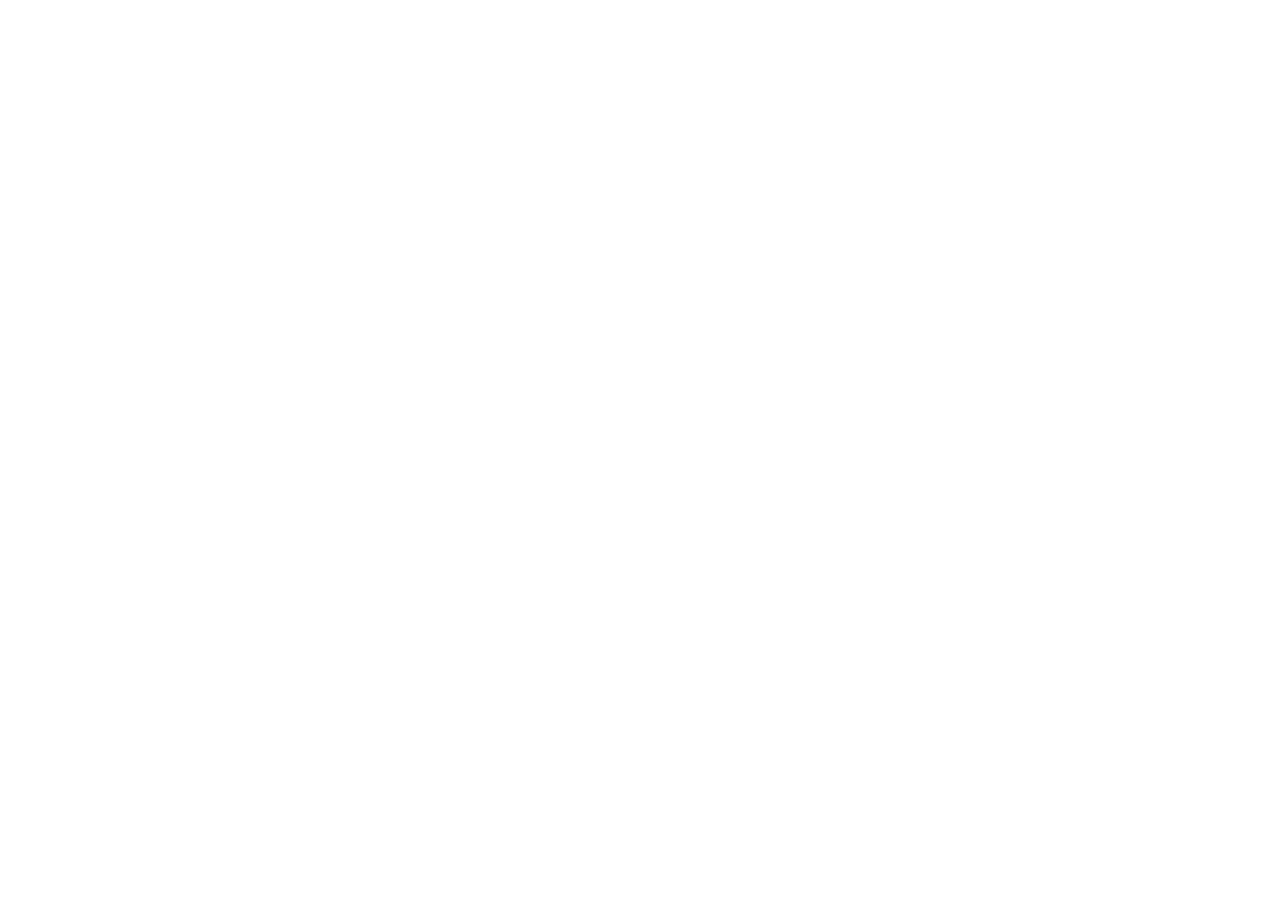
==== index.html @ 5d44f1d1 "Initial commit" ====
<!DOCTYPE html>
<html lang="en">

<head>
  <meta charset="UTF-8">
  <meta http-equiv="X-UA-Compatible" content="IE=edge">
  <meta name="viewport" content="width=device-width, initial-scale=1.0">
  <title>Document</title>
  <link rel="stylesheet" href="https://necolas.github.io/normalize.css/8.0.1/normalize.css">
  <link rel="stylesheet" href="css/col.css">
  <link rel="stylesheet" href="css/style.css">
</head>

<body>

  <script src="js/main.js"></script>
</body>

</html>
---- css/col.css ----
* {
  margin: 0;
  padding: 0;
  box-sizing: border-box;
}

.container {
  margin: 0 auto;
}

.row {
  display: flex;
  flex-flow: row wrap;
}

.between {
  justify-content: space-between;
}
.around {
  justify-content: space-around;
}
.evenly {
  justify-content: space-evenly;
}
.middle {
  align-items: center;
}
.center {
  text-align: center;
  justify-content: center;
}

.col-1 {
  max-width: 8.33333%;
  flex-basis: 8.33333%;
}
.col-2 {
  max-width: 16.66666%;
  flex-basis: 16.66666%;
}
.col-3 {
  max-width: 25%;
  flex-basis: 25%;
}
.col-4 {
  max-width: 33.33333%;
  flex-basis: 33.33333%;
}
.col-5 {
  max-width: 41.66666%;
  flex-basis: 41.66666%;
}
.col-6 {
  max-width: 50%;
  flex-basis: 50%;
}
.col-7 {
  max-width: 58.33333%;
  flex-basis: 58.33333%;
}
.col-8 {
  max-width: 66.66666%;
  flex-basis: 66.66666%;
}
.col-9 {
  max-width: 75%;
  flex-basis: 75%;
}
.col-10 {
  max-width: 83.33333%;
  flex-basis: 83.33333%;
}
.col-11 {
  max-width: 91.66666%;
  flex-basis: 91.66666%;
}
.col-12 {
  max-width: 100%;
  flex-basis: 100%;
}
---- css/style.css ----
*,
*::after,
*::before {
  margin: 0;
  padding: 0;
  box-sizing: border-box;
}

body {
  background-color: #fff;
  min-height: 100vh;
  display: flex;
  flex-direction: column;
}
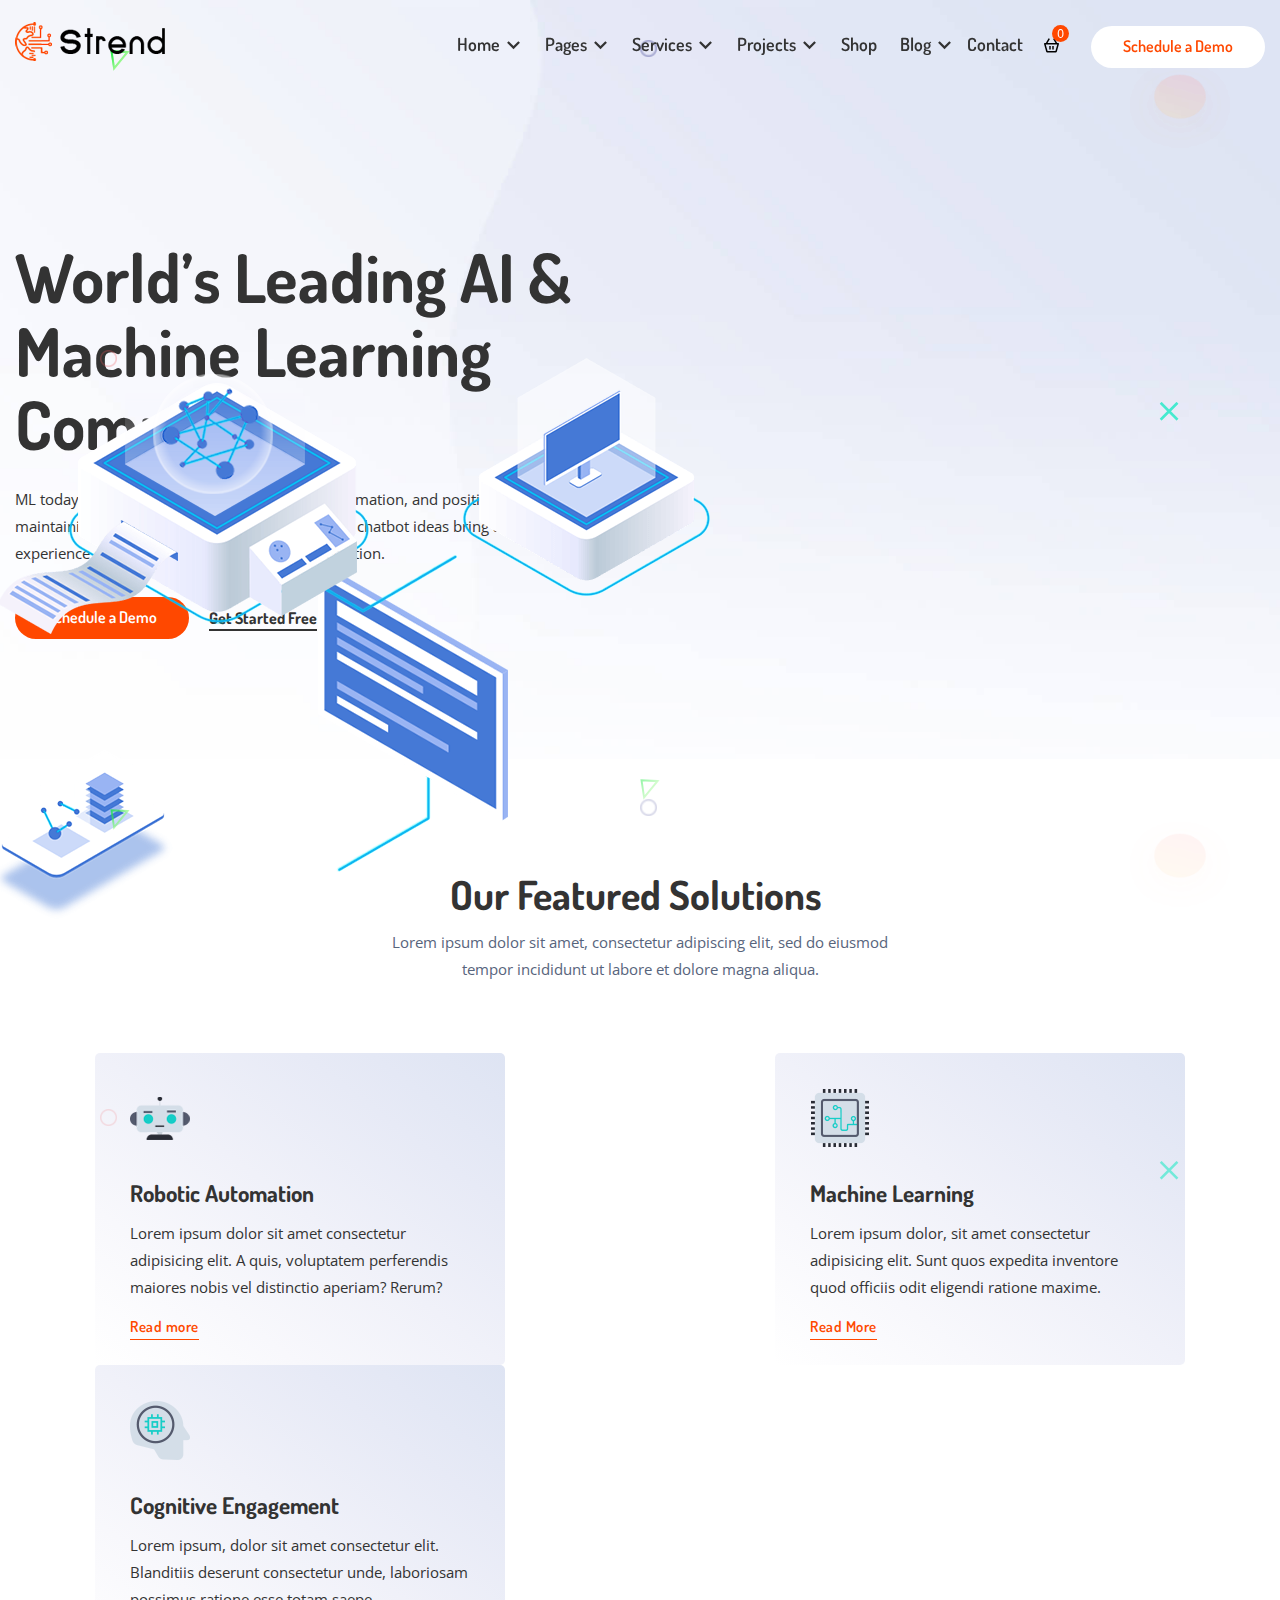
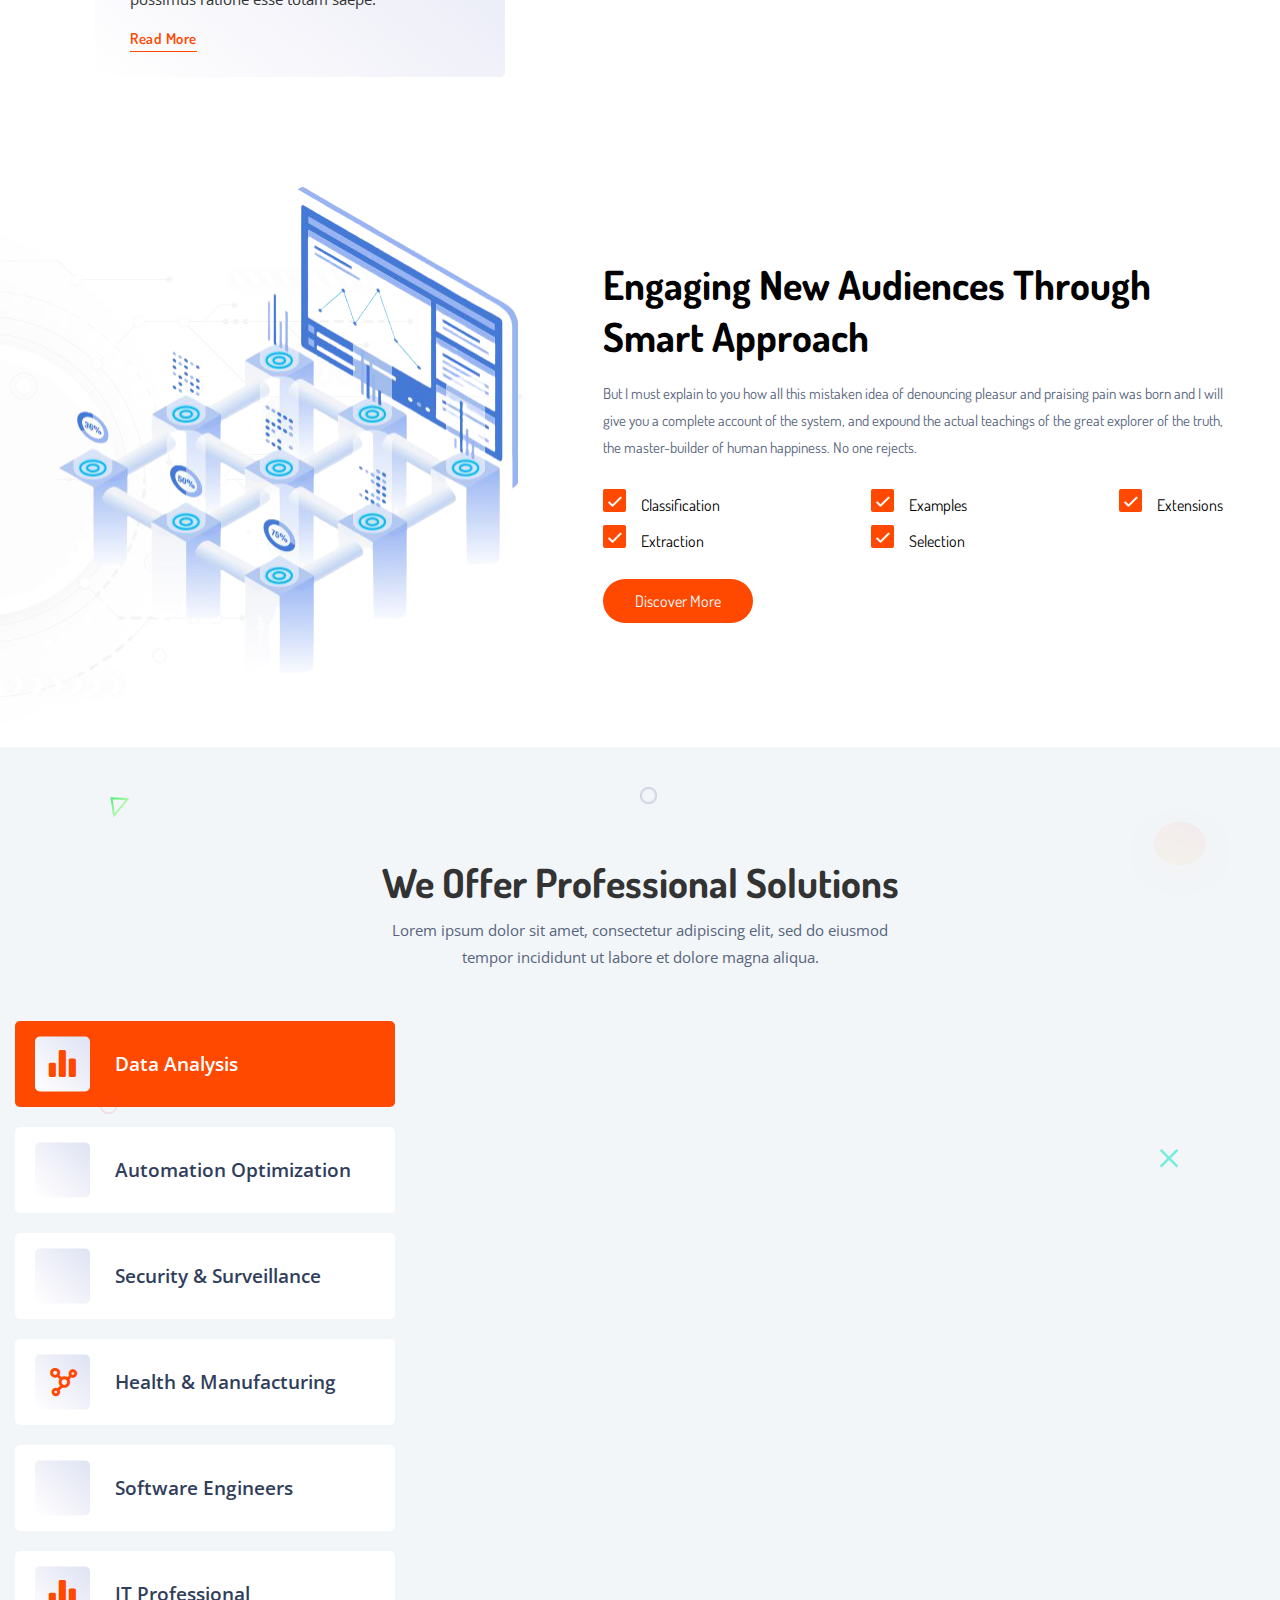
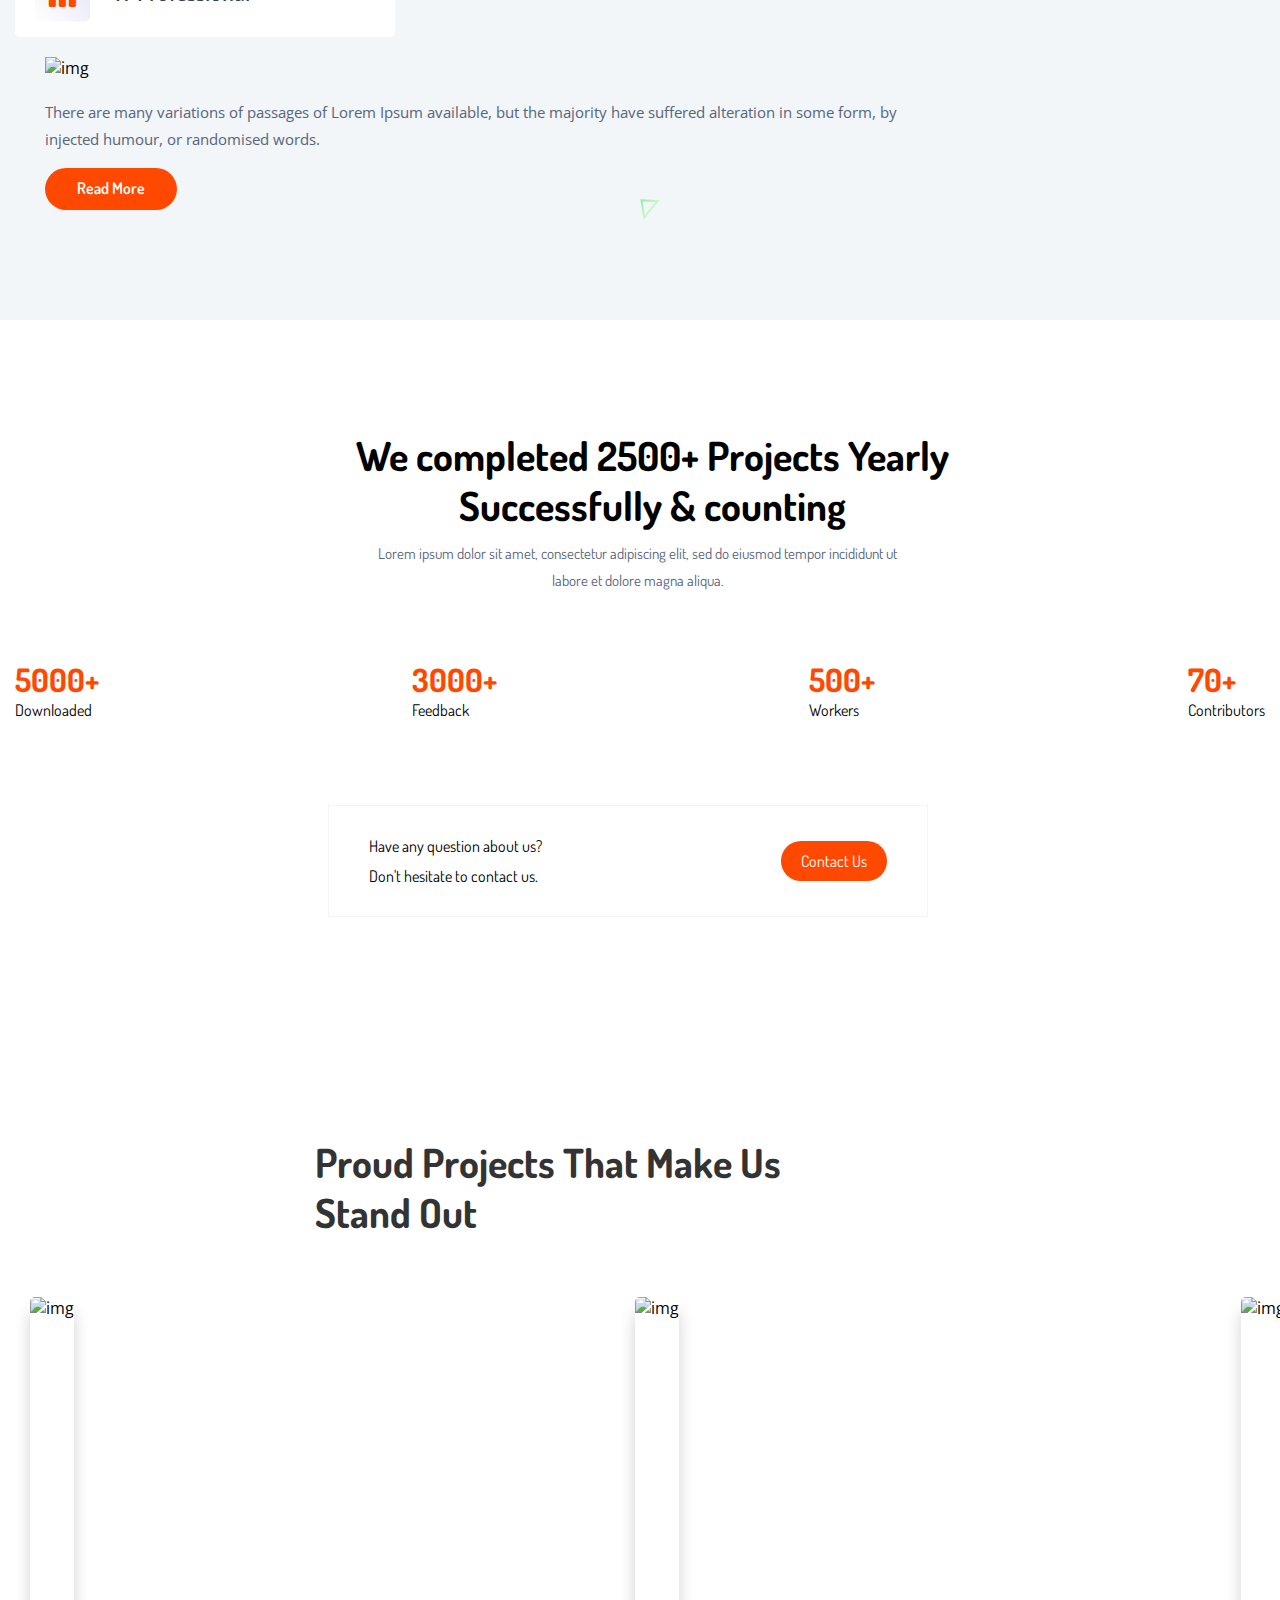
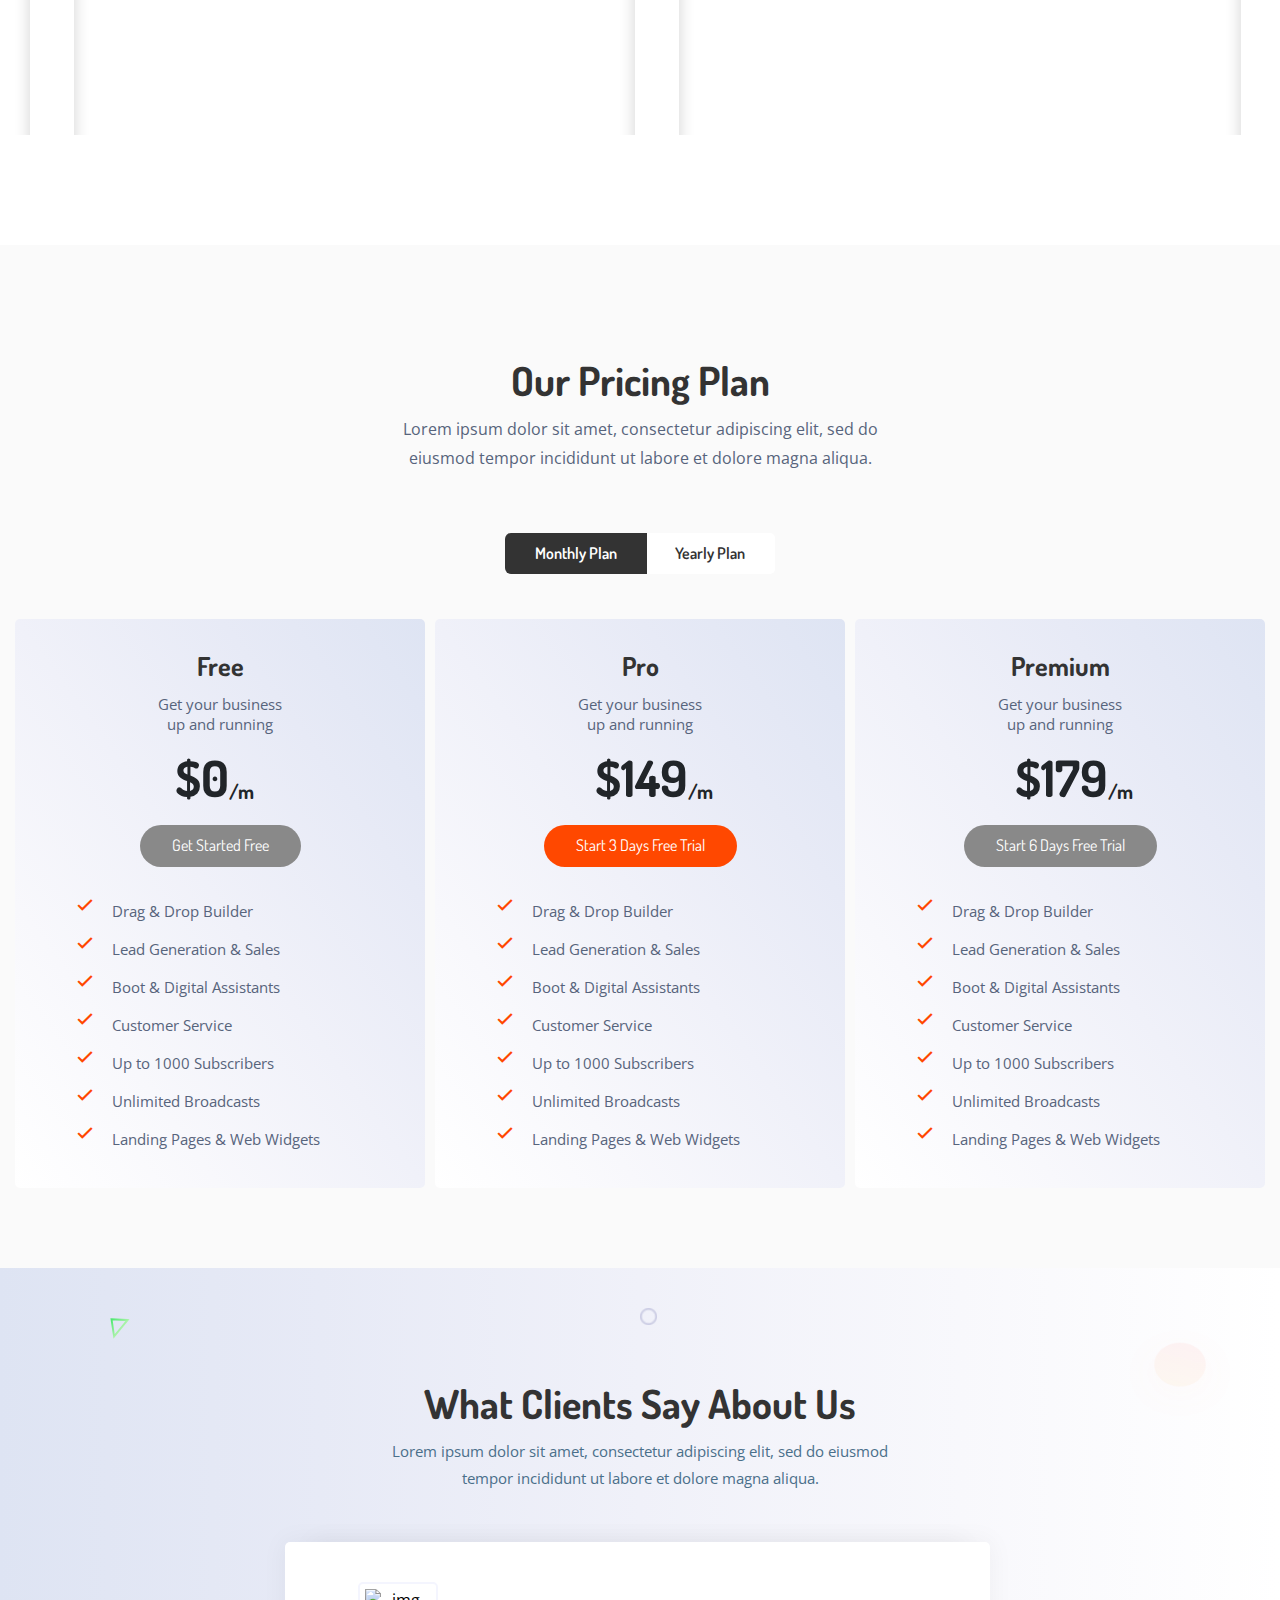
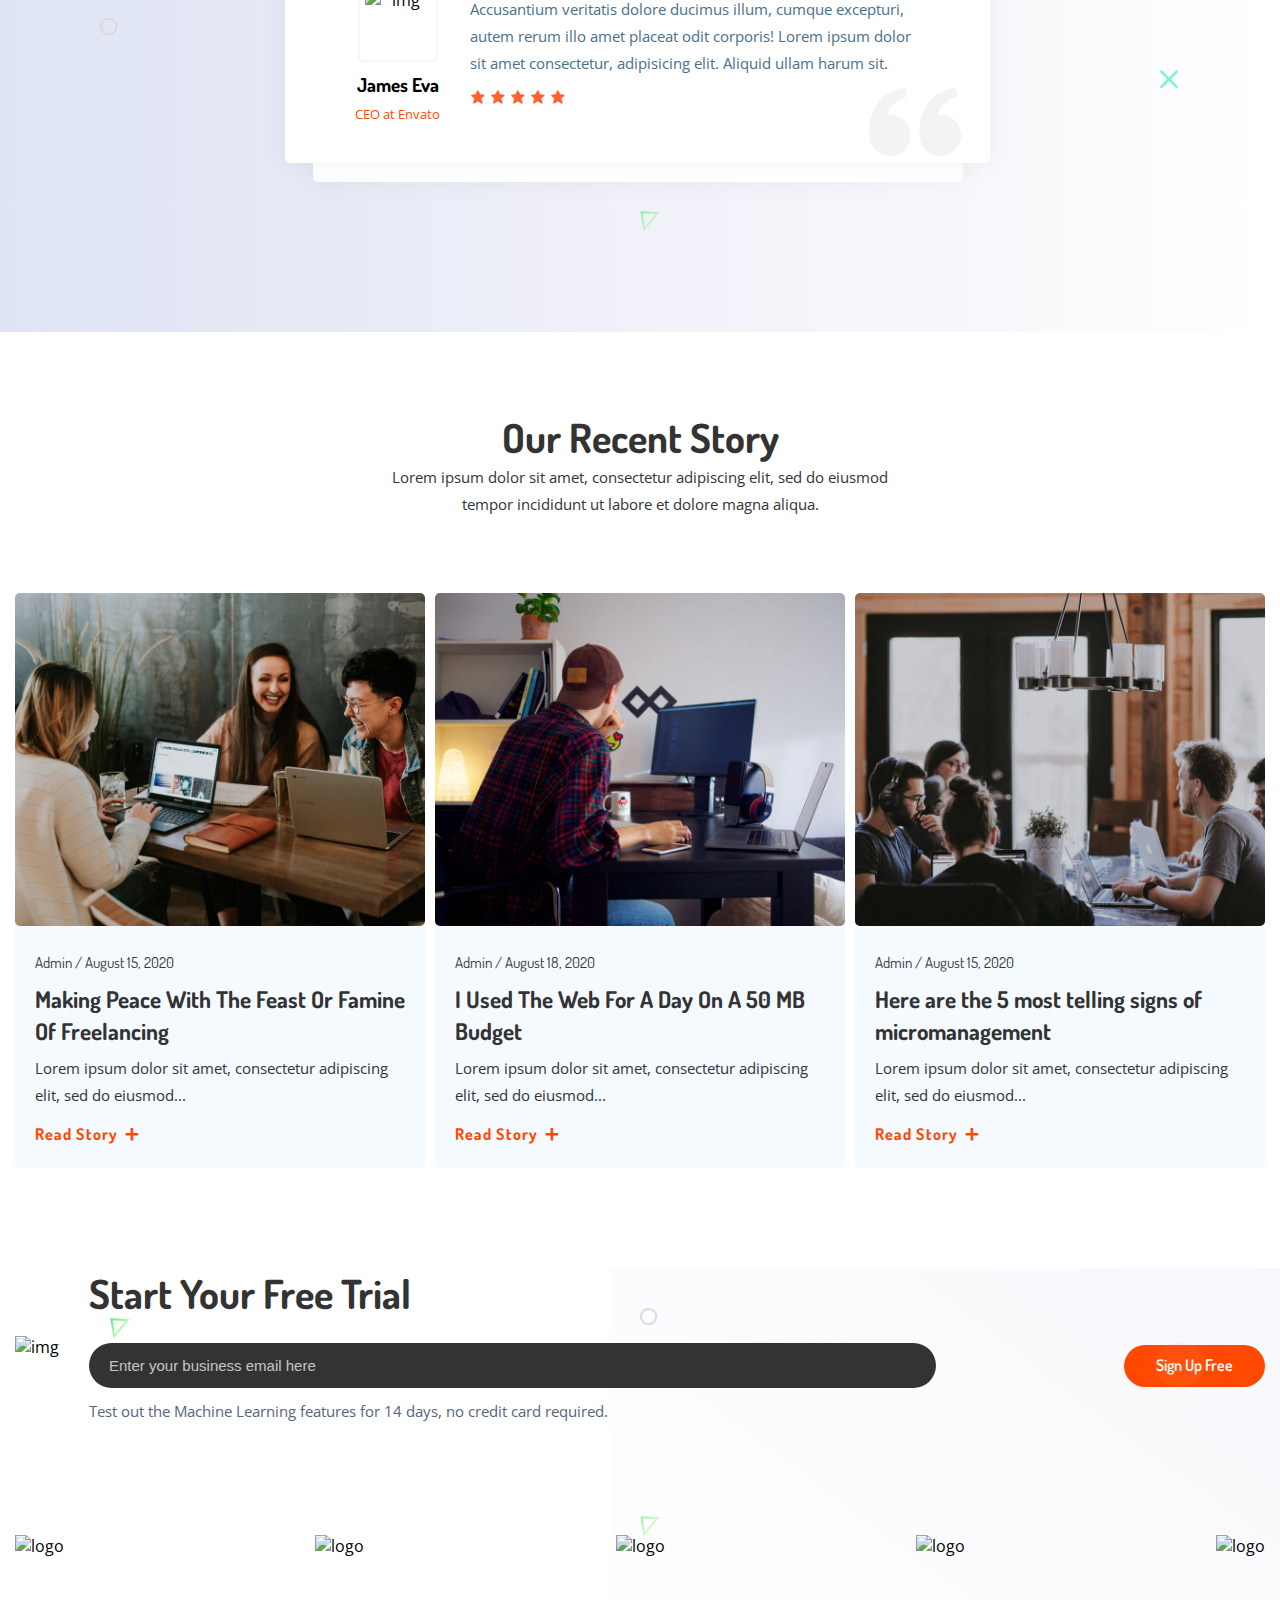
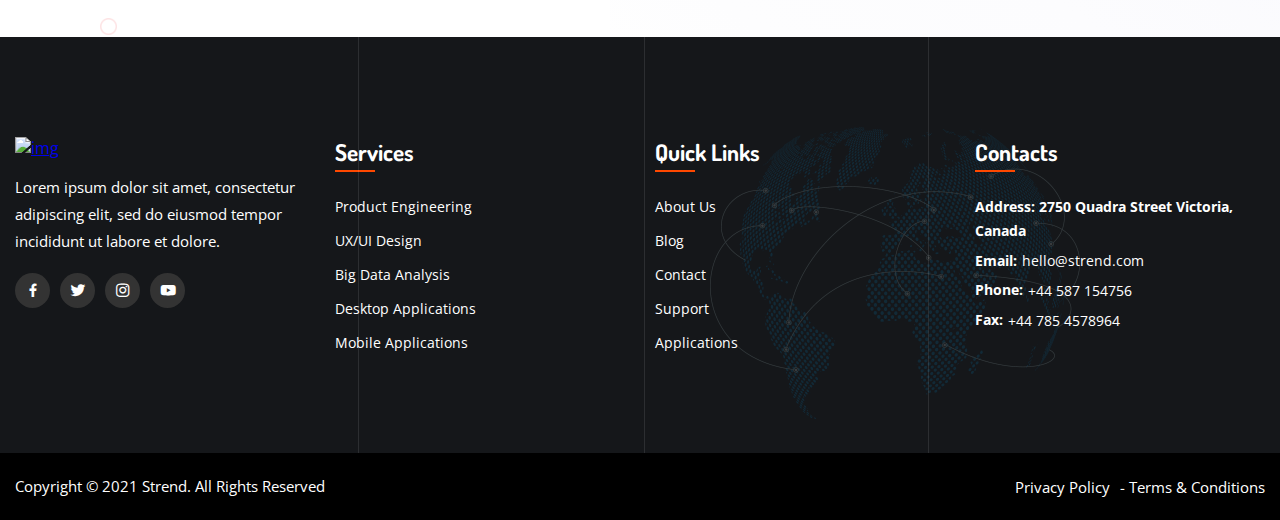
==== commit 0277bb8b: "creaat" ====
--- a/index.html
+++ b/index.html
@@ -5,15 +5,939 @@
   <meta charset="UTF-8">
   <meta http-equiv="X-UA-Compatible" content="IE=edge">
   <meta name="viewport" content="width=device-width, initial-scale=1.0">
-  <title>Document</title>
+  <title>Strend</title>
   <link rel="stylesheet" href="https://necolas.github.io/normalize.css/8.0.1/normalize.css">
+  <link rel="preconnect" href="https://fonts.googleapis.com">
+  <link rel="preconnect" href="https://fonts.gstatic.com" crossorigin>
+  <link
+    href="https://fonts.googleapis.com/css2?family=Dosis:wght@200;300;400;500;600;700;800&family=Open+Sans:wght@300;400;500;600;700;800&display=swap"
+    rel="stylesheet">
+  <link href='https://unpkg.com/boxicons@2.1.1/css/boxicons.min.css' rel='stylesheet'>
+  <link href="https://your-path-to-uicons/css/uicons-your-style.css" rel="stylesheet">
+  <link rel="stylesheet" href="https://i.icomoon.io/public/temp/4b5136064e/UntitledProject/style.css">
+  <link rel="stylesheet" href="https://i.icomoon.io/public/temp/f19b7c1f19/UntitledProject/style.css">
   <link rel="stylesheet" href="css/col.css">
   <link rel="stylesheet" href="css/style.css">
 </head>
 
 <body>
 
+  <section id="header-hero">
+    <header id="header" class="site-header header">
+      <div class="container">
+        <div class="header__inner row middle between">
+          <a class="header__logo-link" href="index.html">
+            <img class="header__logo" src="images/dark-logo.png" alt="logo" width="150" height="39">
+          </a>
+
+          <div class="header__nav row middle between">
+            <nav class="nav">
+              <ul class="nav__list row middle">
+                <li class="nav__item home">
+                  <p class="nav__link row middle between">Home
+                    <i class='bx bx-chevron-down'></i>
+                  </p>
+
+                  <ul class="home__dropdown">
+                    <li class="home__item">
+                      <a href="index.html" class="home__link">Home Demo-1</a>
+                    </li>
+                    <li class="home__item home__item--active">
+                      <a href="index.html" class="home__link">Home Demo-2</a>
+                    </li>
+                    <li class="home__item">
+                      <a href="index.html" class="home__link">Home Demo-3</a>
+                    </li>
+                    <li class="home__item">
+                      <a href="index.html" class="home__link">Home Demo-4</a>
+                    </li>
+                    <li class="home__item">
+                      <a href="index.html" class="home__link">Home Demo-5</a>
+                    </li>
+                  </ul>
+                </li>
+
+                <li class="nav__item pages">
+                  <p class="nav__link row middle between">Pages
+                    <i class='bx bx-chevron-down'></i>
+                  </p>
+
+                  <ul class="pages__dropdown">
+                    <li class="pages__item row middle">
+                      <a href="about.html" class="pages__link">About Us</a>
+                      <i class='bx bx-chevron-down'></i>
+                    </li>
+                    <li class="pages__item">
+                      <a href="#" class="pages__link">Team</a>
+                    </li>
+                    <li class="pages__item">
+                      <a href="#" class="pages__link">Pricing</a>
+                    </li>
+                    <li class="pages__item">
+                      <a href="#" class="pages__link">Feedback</a>
+                    </li>
+                    <li class="pages__item">
+                      <a href="#" class="pages__link">Partner</a>
+                    </li>
+                    <li class="pages__item">
+                      <a href="#" class="pages__link">FAQ</a>
+                    </li>
+                    <li class="pages__item">
+                      <a href="#" class="pages__link">Privacy Policy</a>
+                    </li>
+                    <li class="pages__item">
+                      <a href="#" class="pages__link">Terms Of Policy</a>
+                    </li>
+                  </ul>
+                </li>
+
+                <li class="nav__item pages">
+                  <p class="nav__link row middle between">Services
+                    <i class='bx bx-chevron-down'></i>
+                  </p>
+
+                  <ul class="pages__dropdown">
+                    <li class="pages__item">
+                      <a href="services.html" class="pages__link">Services Style One</a>
+                    </li>
+                    <li class="pages__item">
+                      <a href="services.html" class="pages__link">Services Style Two</a>
+                    </li>
+                    <li class="pages__item">
+                      <a href="services.html" class="pages__link">Services Style Three</a>
+                    </li>
+                    <li class="pages__item">
+                      <a href="services.html" class="pages__link">Services Style Four</a>
+                    </li>
+                    <li class="pages__item">
+                      <a href="services.html" class="pages__link">Services Details</a>
+                    </li>
+                  </ul>
+                </li>
+
+                <li class="nav__item pages">
+                  <p class="nav__link row middle between">Projects
+                    <i class='bx bx-chevron-down'></i>
+                  </p>
+                  <ul class="pages__dropdown">
+                    <li class="pages__item">
+                      <a href="projects.html" class="pages__link row middle between">Projects</a>
+                    </li>
+                    <li class="pages__item">
+                      <a href="projects.html" class="pages__link row middle between">Project Details</a>
+                    </li>
+                  </ul>
+                </li>
+
+                <li class="nav__item">
+                  <a href="shop.html" class="nav__link nav__link-shop row middle between">Shop</a>
+                </li>
+
+                <li class="nav__item blog">
+                  <p class="nav__link row middle between">Blog
+                    <i class='bx bx-chevron-down'></i>
+                  </p>
+                  <ul class="blog__dropdown">
+                    <li class="blog__item">
+                      <a href="projects.html" class="blog__link">Blog Grid</a>
+                    </li>
+                    <li class="blog__item">
+                      <a href="projects.html" class="blog__link">Blog Right Sidebar</a>
+                    </li>
+                    <li class="blog__item">
+                      <a href="projects.html" class="blog__link">Blog Details</a>
+                    </li>
+                  </ul>
+                </li>
+
+                <li class="nav__item">
+                  <a href="contact.html" class="nav__link row middle between">Contact</a>
+                </li>
+              </ul>
+            </nav>
+
+            <div class="header__btns row middle between">
+              <button class="basket-btn">
+                <i class='bx bx-basket'></i>
+                <span class="zero">0</span>
+              </button>
+              <button id="searchBtn" class="search-btn">
+                <!-- <i class='bx bx-search'></i> -->
+                <span class="icon-search"></span>
+              </button>
+              <button id="demoBtn" class="demo-btn btn btn-1">Schedule a Demo</button>
+            </div>
+          </div>
+        </div>
+      </div>
+    </header>
+
+    <div class="hero">
+      <div class="container">
+        <div class="hero__inner row">
+          <div class="hero__desc">
+            <h2 class="hero__title">World’s Leading AI & Machine Learning Company</h2>
+            <p class="hero__text">
+              ML today are able to supply needful of help,
+              information, and positive experience of
+              maintaining intimacy with customers.
+              Eventually, chatbot ideas bring a pleasant
+              experience of all these
+              qualities into the conversation.
+            </p>
+
+            <div class="hero__btns row middle">
+              <a class="hero__btn btn-1" href="contacts.html">Schedule a Demo</a>
+              <a class="hero__btn hero__link" href="contact.html">Get Started Free</a>
+            </div>
+          </div>
+
+          <div class="hero__imgbox">
+            <img class="hero__img-1" src="images/hero-img1.png" alt="hero-img">
+            <img class="hero__img-2" src="images/hero-img2.png" alt="hero-img">
+            <img class="hero__img-3" src="images/hero-img3.png" alt="hero-img">
+            <img class="hero__img-4" src="images/hero-img4.png" alt="hero-img">
+            <img class="hero__img-5" src="images/hero-img5.png" alt="hero-img">
+            <img class="hero__img-6" src="images/hero-img6.png" alt="hero-img">
+            <img class="hero__img-7" src="images/hero-img7.png" alt="hero-img">
+            <img class="hero__img-8" src="images/hero-img8.png" alt="hero-img">
+          </div>
+        </div>
+      </div>
+    </div>
+
+    <img class="site-anim-1"
+      src="[data-uri]"
+      alt="img" width="20" height="21">
+    <img class="site-anim-2" src="images/back-pink.png" alt="img" width="200" height="200">
+    <img class="site-anim-3" src="images/dot-1.38b4f22.png" alt="img" width="17" height="17">
+    <img class="site-anim-4" src="images/dot-3.13fe417.png" alt="img" width="17" height="17">
+    <img class="site-anim-5"
+      src="[data-uri]"
+      alt="img" width="22" height="22">
+  </section>
+
+  
+
+  <!-- MAIN PART -->
+
+  <main class="main">
+    <div class="main__inner">
+
+      <!-- Solutions Part -->
+      <section class="solutions">
+        <div class="solutions__inner home">
+          <div class="container">
+            <h3 class="home__title title">Our Featured Solutions </h3>
+            <p class="home__text text">Lorem ipsum dolor sit amet, consectetur adipiscing elit, sed do eiusmod tempor
+              incididunt
+              ut
+              labore et dolore magna aliqua.</p>
+            <ul class="solutions__list row between">
+              <li class="solutions__item">
+                <img src="images/solutions-img1.png" alt="solutions-img" class="solutions__img">
+                <h4 class="solutions__title">Robotic Automation</h4>
+                <p class="solutions__text">Lorem ipsum dolor sit amet consectetur adipisicing elit. A quis, voluptatem
+                  perferendis maiores nobis vel distinctio aperiam? Rerum?</p>
+                <a href="#" class="solutions__link">Read more</a>
+              </li>
+              <li class="solutions__item">
+                <img src="images/solutions-img2.png" alt="solutions-img" class="solutions__img">
+                <h4 class="solutions__title">Machine Learning</h4>
+                <p class="solutions__text">Lorem ipsum dolor, sit amet consectetur adipisicing elit. Sunt quos expedita
+                  inventore quod officiis odit eligendi ratione maxime.</p>
+                <a href="#" class="solutions__link">Read More</a>
+              </li>
+              <li class="solutions__item">
+                <img src="images/solutions-img3.png" alt="solutions-img" class="solutions__img">
+                <h4 class="solutions__title">Cognitive Engagement</h4>
+                <p class="solutions__text">Lorem ipsum, dolor sit amet consectetur elit. Blanditiis deserunt consectetur
+                  unde,
+                  laboriosam possimus ratione esse totam saepe.</p>
+                <a href="#" class="solutions__link">Read More</a>
+              </li>
+            </ul>
+          </div>
+        </div>
+
+        <img class="site-anim-1"
+          src="[data-uri]"
+          alt="img" width="20" height="21">
+        <img class="site-anim-2" src="images/back-pink.png" alt="img" width="200" height="200">
+        <img class="site-anim-3" src="images/dot-1.38b4f22.png" alt="img" width="17" height="17">
+        <img class="site-anim-4" src="images/dot-3.13fe417.png" alt="img" width="17" height="17">
+        <img class="site-anim-5"
+          src="[data-uri]"
+          alt="img" width="22" height="22">
+      </section>
+
+      <!-- ABUBAKR -->
+      <section class="smart">
+        <div class="container">
+            <div class="smart__hero">
+                <div class="smart__hero-menu row middle around">
+                    <div class="smart__img">
+                        <img src="images/smart.png" alt="img" width="460px" height="492px">
+                    </div>
+                    <div>
+                        <h3 class="smart__title">Engaging New Audiences Through Smart Approach</h3>
+                        <p class="smart__text">But I must explain to you how all this mistaken idea of denouncing
+                            pleasur and praising pain
+                            was born and I will give you a complete account of the system, and expound the actual
+                            teachings of the great explorer of the truth, the master-builder of human happiness. No one
+                            rejects.</p>
+                        <div class="smart__items">
+                            <ul class="smart__item">
+                                <li>
+                                    <p><i class='bx bx-check'></i>Classification</p>
+                                </li>
+                                <li>
+                                    <p><i class='bx bx-check'></i>Extraction</p>
+                                </li>
+                            </ul>
+                            <ul class="smart__item">
+                                <li>
+                                    <p><i class='bx bx-check'></i>Examples</p>
+                                </li>
+                                <li>
+                                    <p><i class='bx bx-check'></i>Selection</p>
+                                </li>
+                            </ul>
+                            <ul class="smart__item">
+                                <li>
+                                    <p><i class='bx bx-check'></i>Extensions</p>
+                                </li>
+                            </ul>
+                        </div>
+                        <a class="smart__link" href="#">Discover More</a>
+                    </div>
+                </div>
+            </div>
+        </div>
+    </section>
+      
+          <!-- OFFER SECTION  -->
+
+      <section class="offer">
+        <div class="container">
+          <div class="offer__inner">
+            <div class="offer__titl-text">
+              <h2 class="title offer__title">We Offer Professional Solutions</h2>
+              <p class="offer__text text">
+                Lorem ipsum dolor sit amet, consectetur adipiscing elit,
+                sed do eiusmod tempor incididunt ut labore et dolore magna aliqua.
+              </p>
+            </div>
+
+            <div class="offer__lists row between">
+              <ul class="offer__list">
+                <li class="offer__item">
+                  <div class="offer__item-icons">
+                    <i class='bx bxs-bar-chart-alt-2'></i>
+                  </div>
+                  <h3 class="offer__item-tit offer__tit-act">Data Analysis</h3>
+                </li>
+                <li class="offer__item">
+                  <div class="offer__item-icons">
+                    <span class="bx icon-umbrella"></span>
+                  </div>
+                  <h3 class="offer__item-tit">
+                    Automation Optimization
+                  </h3>
+                </li>
+                <li class="offer__item">
+                  <div class="offer__item-icons">
+                    <span class="bx icon-lock"></span>
+                  </div>
+                  <h3 class="offer__item-tit">Security & Surveillance</h3>
+                </li>
+                <li class="offer__item">
+                  <div class="offer__item-icons">
+                    <i class='bx bx-network-chart'></i>
+                  </div>
+                  <h3 class="offer__item-tit">Health & Manufacturing</h3>
+                </li>
+                <li class="offer__item">
+                  <div class="offer__item-icons">
+                    <span class="bx icon-stats"></span>
+                  </div>
+                  <h3 class="offer__item-tit">Software Engineers</h3>
+                </li>
+                <li class="offer__item">
+                  <div class="offer__item-icons">
+                    <i class='bx bxs-bar-chart-alt-2'></i>
+                  </div>
+                  <h3 class="offer__item-tit">IT Professional
+                  </h3>
+                </li>
+              </ul>
+
+              <div class="offer__img-text img-text">
+                <img src="https://strend-vue.envytheme.com/_nuxt/img/services-img-1.619c869.png" alt="img" width="570"
+                  height="455">
+                <p class="img-text__text text">
+                  There are many variations of passages of Lorem Ipsum available, but the majority have suffered
+                  alteration in some form, by injected humour, or randomised words.
+                </p>
+                <a class="img-text__btn btn-1" href="#">Read More</a>
+              </div>
+            </div>
+          </div>
+        </div>
+        <img class="site-anim-1"
+          src="[data-uri]"
+          alt="img" width="20" height="21">
+        <img class="site-anim-2" src="images/back-pink.png" alt="img" width="200" height="200">
+        <img class="site-anim-3" src="images/dot-1.38b4f22.png" alt="img" width="17" height="17">
+        <img class="site-anim-4" src="images/dot-3.13fe417.png" alt="img" width="17" height="17">
+        <img class="site-anim-5"
+          src="[data-uri]"
+          alt="img" width="22" height="22">
+        <img class="site-anim-6"
+          src="[data-uri]"
+          alt="img" width="20" height="21">
+      </section>
+      
+         <!-- ABUBAKR -->
+
+      <section class="complated">
+        <div class="container">
+            <div class="complated__hero">
+                <div class="complated__hero-menu">
+                    <div class="complated__menu">
+                        <h3 class="complated__title">We completed 2500+ Projects Yearly Successfully & counting</h3>
+                        <p class="complated__text">Lorem ipsum dolor sit amet, consectetur adipiscing elit, sed do
+                            eiusmod tempor incididunt ut labore et dolore magna aliqua.</p>
+                    </div>
+                    <nav class="complated__nav">
+                        <ul class="complated__item row middle between">
+                            <li>
+                                <p class="complated__list">5000+</p>
+                                <p class="complated__list-text">Downloaded</p>
+                            </li>
+                            <li>
+                                <p class="complated__list">3000+</p>
+                                <p class="complated__list-text">Feedback</p>
+                            </li>
+                            <li>
+                                <p class="complated__list">500+</p>
+                                <p class="complated__list-text">Workers</p>
+                            </li>
+                            <li>
+                                <p class="complated__list">70+</p>
+                                <p class="complated__list-text">Contributors</p>
+                            </li>
+                        </ul>
+                    </nav>
+                </div>
+                <div class="complated__link row middle between">
+                    <div>
+                        <p class="complated__link-text">Have any question about us?</p>
+                        <p class="complated__tt">Don't hesitate to contact us.</p>
+                    </div>
+                    <div>
+                        <a class="complated__links" href="#">Contact Us</a>
+                    </div>
+                </div>
+            </div>
+        </div>
+    </section>
+
+      
+      <!-- POURT PART  -->
+      <section class="prout">
+        <div class="prout__inner">
+          <div class="container">
+            <div class="prout__tit-btn row middle between">
+              <h2 class="title prout__title">Proud Projects That Make Us Stand Out</h2>
+              <div class="prout__btns">
+                <button class="prout__btn">
+                  <i class='bx bx-left-arrow-alt'></i>
+                </button>
+                <button class="prout__btn">
+                  <i class='bx bx-right-arrow-alt'></i>
+                </button>
+              </div>
+            </div>
+          </div>
+
+          <div class="prout__list row middle between">
+            <div class="prout__item">
+              <a class="prout__item-link" href="#">
+                <i class='bx bx-plus'></i>
+              </a>
+              <img class="prout__img" src="https://strend-vue.envytheme.com/_nuxt/img/projects-img-2.335561e.jpg"
+                alt="img" width="438" height="438">
+            </div>
+            <div class="prout__item">
+              <a class="prout__item-link" href="#">
+                <i class='bx bx-plus'></i>
+              </a>
+              <img class="prout__img" src="https://strend-vue.envytheme.com/_nuxt/img/projects-img-3.a47be7c.jpg"
+                alt="img" width="438" height="438">
+            </div>
+            <div class="prout__item">
+              <a class="prout__item-link" href="#">
+                <i class='bx bx-plus'></i>
+              </a>
+              <img class="prout__img" src="https://strend-vue.envytheme.com/_nuxt/img/projects-img-5.0a3bfa7.jpg"
+                alt="img" width="438" height="438">
+            </div>
+            <div class="prout__item">
+              <a class="prout__item-link" href="#">
+                <i class='bx bx-plus'></i>
+              </a>
+              <img class="prout__img" src="https://strend-vue.envytheme.com/_nuxt/img/projects-img-4.6cce011.jpg"
+                alt="img" width="438" height="438">
+            </div>
+          </div>
+        </div>
+        <img class="site-anim-1"
+          src="[data-uri]"
+          alt="img" width="20" height="21">
+        <img class="site-anim-2" src="images/back-pink.png" alt="img" width="202" height="202">
+        <img class="site-anim-3" src="images/dot-1.38b4f22.png" alt="img" width="17" height="17">
+        <img class="site-anim-4" src="images/dot-3.13fe417.png" alt="img" width="17" height="17">
+        <img class="site-anim-5"
+          src="[data-uri]"
+          alt="img" width="22" height="22">
+        <img class="site-anim-6"
+          src="[data-uri]"
+          alt="img" width="20" height="21">
+      </section>
+
+  
+      <!-- PAGESPLAN PART  -->
+      <section class="pagesplan-section">
+        <div class="container">
+          <div class="pagesplan">
+            <div class="pagesplan__div">
+              <h2 class="pagesplan__title title">Our Pricing Plan</h2>
+              <p class="pagesplan__text text">Lorem ipsum dolor sit amet, consectetur adipiscing elit, sed do eiusmod
+                tempor incididunt ut labore et dolore magna aliqua.</p>
+            </div>
+            <div class="pagesplan__btns">
+              <button class="pagesplan__btn">Monthly Plan</button>
+              <button class="pagesplan__button">Yearly Plan</button>
+            </div>
+            <ul class="pagesplan__list list-style-none">
+              <li class="pagesplan__item pages-pricing">
+                <h3 class="pages-pricing__title">Free</h3>
+                <p class="pages-pricing__text">Get your business up
+                  and running</p>
+                <div class="pages-pricing__div">
+                  <p class="pages-pricing__zero">$0</p>
+                  <span class="pages-pricing__span">/m</span>
+                </div>
+                <a class="pages-pricing__link" href="#">Get Started Free</a>
+                <ul class="pages-pricing__list list-style-none">
+                  <li class="pages-pricing__item row middle"><i class='bx bx-check'></i>Drag & Drop Builder</li>
+                  <li class="pages-pricing__item row middle"><i class='bx bx-check'></i>Lead Generation & Sales</li>
+                  <li class="pages-pricing__item row middle"><i class='bx bx-check'></i>Boot & Digital Assistants</li>
+                  <li class="pages-pricing__item row middle"><i class='bx bx-check'></i>Customer Service</li>
+                  <li class="pages-pricing__item row middle"><i class='bx bx-check'></i>Up to 1000 Subscribers</li>
+                  <li class="pages-pricing__item row middle"><i class='bx bx-check'></i>Unlimited Broadcasts</li>
+                  <li class="pages-pricing__item row middle"><i class='bx bx-check'></i>Landing Pages & Web Widgets</li>
+                </ul>
+              </li>
+
+              <li class="pagesplan__item pages-pricing  pages-pricing--activ">
+                <h3 class="pages-pricing__title">Pro</h3>
+                <p class="pages-pricing__text">Get your business up
+                  and running</p>
+                <div class="pages-pricing__div">
+                  <p class="pages-pricing__zero">$149</p>
+                  <span class="pages-pricing__span">/m</span>
+                </div>
+                <a class="pages-pricing__link pages-pricing__link--activ" href="#">Start 3 Days Free Trial</a>
+                <ul class="pages-pricing__list list-style-none">
+                  <li class="pages-pricing__item row middle"><i class='bx bx-check'></i>Drag & Drop Builder</li>
+                  <li class="pages-pricing__item row middle"><i class='bx bx-check'></i>Lead Generation & Sales</li>
+                  <li class="pages-pricing__item row middle"><i class='bx bx-check'></i>Boot & Digital Assistants</li>
+                  <li class="pages-pricing__item row middle"><i class='bx bx-check'></i>Customer Service</li>
+                  <li class="pages-pricing__item row middle"><i class='bx bx-check'></i>Up to 1000 Subscribers</li>
+                  <li class="pages-pricing__item row middle"><i class='bx bx-check'></i>Unlimited Broadcasts</li>
+                  <li class="pages-pricing__item row middle"><i class='bx bx-check'></i>Landing Pages & Web Widgets</li>
+                </ul>
+              </li>
+
+              <li class="pagesplan__item pages-pricing">
+                <h3 class="pages-pricing__title">Premium</h3>
+                <p class="pages-pricing__text">Get your business up
+                  and running</p>
+                <div class="pages-pricing__div">
+                  <p class="pages-pricing__zero">$179</p>
+                  <span class="pages-pricing__span">/m</span>
+                </div>
+                <a class="pages-pricing__link" href="#">Start 6 Days Free Trial</a>
+                <ul class="pages-pricing__list list-style-none">
+                  <li class="pages-pricing__item row middle"><i class='bx bx-check'></i>Drag & Drop Builder</li>
+                  <li class="pages-pricing__item row middle"><i class='bx bx-check'></i>Lead Generation & Sales</li>
+                  <li class="pages-pricing__item row middle"><i class='bx bx-check'></i>Boot & Digital Assistants</li>
+                  <li class="pages-pricing__item row middle"><i class='bx bx-check'></i>Customer Service</li>
+                  <li class="pages-pricing__item row middle"><i class='bx bx-check'></i>Up to 1000 Subscribers</li>
+                  <li class="pages-pricing__item row middle"><i class='bx bx-check'></i>Unlimited Broadcasts</li>
+                  <li class="pages-pricing__item row middle"><i class='bx bx-check'></i>Landing Pages & Web Widgets</li>
+                </ul>
+              </li>
+            </ul>
+          </div>
+        </div>
+      </section>
+      
+
+      <!-- CLIENTS PART  -->
+
+      <section class="clients">
+        <div class="container">
+          <div class="clients__inner ">
+            <div class="clients__titl-text">
+              <h2 class="title clients__title">What Clients Say About Us</h2>
+              <p class="clients__text text">
+                Lorem ipsum dolor sit amet, consectetur adipiscing elit,
+                sed do eiusmod tempor incididunt ut labore et dolore magna aliqua.
+              </p>
+            </div>
+
+            <div class="clients__lists">
+              <ul class="clients__list row between">
+                <li class="clients__item row middle">
+                  <div class="clients__user cli-user">
+                    <img class="cli-user__img" src="https://strend-vue.envytheme.com/_nuxt/img/author-2.972b0ad.jpg"
+                      alt="img" width="66" height="66">
+                    <h3 class="cli-user__name">James Eva</h3>
+                    <p class="cli-user__tit">CEO at Envato</p>
+                  </div>
+                  <div class="clients__texts">
+                    <p class="clients__text text">
+                      Accusantium veritatis dolore ducimus illum, cumque excepturi, autem rerum illo amet placeat odit
+                      corporis! Lorem ipsum dolor sit amet consectetur, adipisicing elit. Aliquid ullam harum sit.
+                    </p>
+                    <div class="clients__icons">
+                      <i class='bx bxs-star' style='color:#ff612f'></i>
+                      <i class='bx bxs-star' style='color:#ff612f'></i>
+                      <i class='bx bxs-star' style='color:#ff612f'></i>
+                      <i class='bx bxs-star' style='color:#ff612f'></i>
+                      <i class='bx bxs-star' style='color:#ff612f'></i>
+                    </div>
+                    <i class='bx bxs-quote-alt-left'></i>
+                  </div>
+                  <div class="clients__item-span"></div>
+                </li>
+              </ul>
+            </div>
+          </div>
+        </div>
+        <img class="site-anim-1"
+          src="[data-uri]"
+          alt="img" width="20" height="21">
+        <img class="site-anim-2" src="images/back-pink.png" alt="img" width="200" height="200">
+        <img class="site-anim-3" src="images/dot-1.38b4f22.png" alt="img" width="17" height="17">
+        <img class="site-anim-4" src="images/dot-3.13fe417.png" alt="img" width="17" height="17">
+        <img class="site-anim-5"
+          src="[data-uri]"
+          alt="img" width="22" height="22">
+        <img class="site-anim-6"
+          src="[data-uri]"
+          alt="img" width="20" height="21">
+      </section>
+
+
+      <!-- Recent Part -->
+
+      <section class="recent">
+        <div class="container">
+          <div class="recent__content">
+            <div class="recent__headingbox">
+              <h2 class="recent__title">Our Recent Story</h2>
+              <p class="recent__text">Lorem ipsum dolor sit amet, consectetur adipiscing elit, sed do eiusmod tempor
+                incididunt ut labore et dolore magna aliqua.</p>
+            </div>
+            <ul class="recent__list row middle between">
+              <li class="recent__item recentitem">
+                <img class="recentitem__img" src="./images/recent-img.jpg" alt="recent-img" width="410" height="333">
+                <div class="recentitem__desc">
+                  <div class="recentitem__spanbox">
+                    <span class="recentitem__span">Admin / August 15, 2020</span>
+                  </div>
+                  <h3 class="recentitem__title">
+                    <a class="recentitem__title-link" href="#" class="rece">Making Peace With The Feast Or Famine Of
+                      Freelancing</a>
+                  </h3>
+                  <p class="recentitem__text">Lorem ipsum dolor sit amet, consectetur adipiscing elit, sed do eiusmod...
+                  </p>
+                  <div class="recentitem__linkbox row middle">
+                    <a href="#" class="recentitem__link">Read Story </a><i class='bx bx-plus'></i>
+                  </div>
+                </div>
+              </li>
+              <li class="recent__item recentitem">
+                <img class="recentitem__img" src="./images/recent-img2.jpg" alt="recent-img" width="410" height="333">
+                <div class="recentitem__desc">
+                  <div class="recentitem__spanbox">
+                    <span class="recentitem__span">Admin / August 18, 2020</span>
+                  </div>
+                  <h3 class="recentitem__title">
+                    <a class="recentitem__title-link" href="#" class="rece">I Used The Web For A Day On A 50 MB
+                      Budget</a>
+                  </h3>
+                  <p class="recentitem__text">Lorem ipsum dolor sit amet, consectetur adipiscing elit, sed do eiusmod...
+                  </p>
+                  <div class="recentitem__linkbox row middle">
+                    <a href="#" class="recentitem__link">Read Story </a><i class='bx bx-plus'></i>
+                  </div>
+                </div>
+              </li>
+              <li class="recent__item recentitem">
+                <img class="recentitem__img" src="./images/recent-img3.jpg" alt="recent-img" width="410" height="333">
+                <div class="recentitem__desc">
+                  <div class="recentitem__spanbox">
+                    <span class="recentitem__span">Admin / August 15, 2020</span>
+                  </div>
+                  <h3 class="recentitem__title">
+                    <a class="recentitem__title-link" href="#" class="rece">Here are the 5 most telling signs of
+                      micromanagement</a>
+                  </h3>
+                  <p class="recentitem__text">Lorem ipsum dolor sit amet, consectetur adipiscing elit, sed do eiusmod...
+                  </p>
+                  <div class="recentitem__linkbox row middle">
+                    <a href="#" class="recentitem__link">Read Story </a><i class='bx bx-plus'></i>
+                  </div>
+                </div>
+              </li>
+            </ul>
+          </div>
+        </div>
+      </section>
+
+
+      <!-- TRIAL SECTION  -->
+
+      <section class="trial">
+        <div class="container">
+          <div class="trial__inner row middle between">
+            <div class="trial__img-box">
+              <img src="https://strend-vue.envytheme.com/_nuxt/img/free-trial-img.9365d49.png" alt="img" width="645"
+                height="370">
+            </div>
+
+            <div class="trial__desc">
+              <h2 class="trial__title title">Start Your Free Trial</h2>
+              <form class="trial__form row middle between " action="#">
+                <input class="trial__input" type="email" name="email-biznes" id="biznes-email"
+                  placeholder="Enter your business email here" required>
+                <button class="trial__btn btn-1">Sign Up Free</button>
+              </form>
+              <p class="trial__text text">Test out the Machine Learning features for 14 days, no credit card required.
+              </p>
+            </div>
+            <ul class="trial__list row middle between">
+              <li class="trial__item">
+                <img src="https://strend-vue.envytheme.com/_nuxt/img/partner-1.bcf2f8d.png" alt="logo" width="200"
+                  height="60">
+              </li>
+              <li class="trial__item">
+                <img src="https://strend-vue.envytheme.com/_nuxt/img/partner-2.a93457e.png" alt="logo" width="200"
+                  height="60">
+              </li>
+              <li class="trial__item">
+                <img src="https://strend-vue.envytheme.com/_nuxt/img/partner-3.c8c57e8.png" alt="logo" width="200"
+                  height="60">
+              </li>
+              <li class="trial__item">
+                <img src="https://strend-vue.envytheme.com/_nuxt/img/partner-4.f5cdd57.png" alt="logo" width="200"
+                  height="60">
+              </li>
+              <li class="trial__item">
+                <img src="https://strend-vue.envytheme.com/_nuxt/img/partner-5.99245b4.png" alt="logo" width="200"
+                  height="60">
+              </li>
+            </ul>
+          </div>
+        </div>
+        <div class="lenier-gra"></div>
+
+        <img class="site-anim-1"
+          src="[data-uri]"
+          alt="img" width="20" height="21">
+        <img class="site-anim-2" src="images/back-pink.png" alt="img" width="200" height="200">
+        <img class="site-anim-3" src="images/dot-1.38b4f22.png" alt="img" width="17" height="17">
+        <img class="site-anim-4" src="images/dot-3.13fe417.png" alt="img" width="17" height="17">
+        <img class="site-anim-5"
+          src="[data-uri]"
+          alt="img" width="22" height="22">
+        <img class="site-anim-6"
+          src="[data-uri]"
+          alt="img" width="20" height="21">
+      </section>
+
+    </div>
+  </main>
+
+
+
+  <!-- Footer Part -->
+
+  <footer class="footer">
+    <div class="footer__inner">
+      <div class="container">
+        <div class="footer__content row  between">
+          <div class="footer__box">
+            <a class="footer__logolink" href="#">
+              <img src="https://strend-vue.envytheme.com/_nuxt/img/white-logo.75b255a.png" alt="img" width="150"
+                height="40">
+            </a>
+
+            <p class="footer__text">
+              Lorem ipsum dolor sit amet,
+              consectetur adipiscing elit,
+              sed do eiusmod tempor
+              incididunt ut labore et dolore.
+            </p>
+            <ul class="footer__sociallist style-none row middle">
+              <li class="footer__socialitem">
+                <a href="#">
+                  <i class='bx bxl-facebook'></i>
+                </a>
+              </li>
+              <li class="footer__socialitem">
+                <a href="#">
+                  <i class='bx bxl-twitter'></i>
+                </a>
+              </li>
+              <li class="footer__socialitem">
+                <a href="#">
+                  <i class='bx bxl-instagram'></i>
+                </a>
+              </li>
+              <li class="footer__socialitem">
+                <a href="#">
+                  <i class='bx bxl-youtube'></i>
+                </a>
+              </li>
+            </ul>
+          </div>
+
+          <div class="footer__box">
+            <ul class="footer__servicelist style-none ">
+              <li class="footer__item footer-title">
+                <h3 class="footer__items-title">Services</h3>
+              </li>
+              <li class="footer__item">
+                <a href="#">product engineering</a>
+              </li>
+              <li class="footer__item">
+                <a href="#">UX/UI design</a>
+              </li>
+              <li class="footer__item">
+                <a href="#">big data analysis</a>
+              </li>
+              <li class="footer__item">
+                <a href="#">desktop applications</a>
+              </li>
+              <li class="footer__item">
+                <a href="#">mobile applications</a>
+              </li>
+            </ul>
+          </div>
+
+          <div class="footer__box">
+            <ul class="footer__servicelist style-none">
+              <li class="footer__item footer-title">
+                <h3 class="footer__items-title">Quick Links</h3>
+              </li>
+              <li class="footer__item">
+                <a href="#">about us</a>
+              </li>
+              <li class="footer__item">
+                <a href="#">blog</a>
+              </li>
+              <li class="footer__item">
+                <a href="#">contact</a>
+              </li>
+              <li class="footer__item">
+                <a href="#">support</a>
+              </li>
+              <li class="footer__item">
+                <a href="#">applications</a>
+              </li>
+            </ul>
+          </div>
+
+          <div class="footer__box">
+            <ul class="footer__servicelist style-none ">
+              <li class="footer__item footer-title">
+                <h3 class="footer__items-title">Contacts</h3>
+              </li>
+              <li class="footer__items row ">
+                <p class="footer__items-tit">Address: 2750 Quadra Street Victoria, Canada</p>
+
+              </li>
+              <li class="footer__items row middle">
+                <p class="footer__items-tit">Email: </p>
+                <a class="footer__items-link" href="hello@strend.com"> hello@strend.com</a>
+              </li>
+              <li class="footer__items row middle">
+                <p class="footer__items-tit">Phone: </p>
+                <a class="footer__items-link" href="tel:+445871547556"> +44 587 154756</a>
+              </li>
+              <li class="footer__items row middle">
+                <p class="footer__items-tit">Fax: </p>
+                <a class="footer__items-link" href="tel:+445871547556"> +44 785 4578964</a>
+              </li>
+            </ul>
+          </div>
+        </div>
+      </div>
+
+      <ul class="footer__anim-list">
+        <li class="footer__anim"></li>
+        <li class="footer__anim"></li>
+        <li class="footer__anim"></li>
+      </ul>
+    </div>
+
+    <div class="footer__copyright">
+      <div class="container">
+        <div class=" copy row between">
+          <div class="">
+            <p class="copy-text">Copyright © 2021
+              <a class="copy-link" href="#">Strend.</a>
+              All Rights Reserved
+            </p>
+          </div>
+          <div class="row middle copy-box">
+            <a class="copy-link" href="#"> Privacy Policy </a>
+            <a class="copy-link" href="#">- Terms & Conditions</a>
+          </div>
+        </div>
+      </div>
+    </div>
+  </footer>
+
+
+
+  <!-- MODAL PART  -->
+
+  <div class="modal" id="show">
+    <button class="modal-x" id="closeBtn"></button>
+    <div class="modal__inner">
+      <form action="#">
+        <input class="modal-input" type="text" name="text-search" id="search-text" placeholder="Search here..."
+          required>
+        <button class="modal__search" type="submit">
+          <i class='bx bx-search'></i>
+        </button>
+      </form>
+    </div>
+  </div>
+
+
+  <a class="btn-top" href="#top" id="toTOP">
+    <i class='bx bx-up-arrow-alt'></i>
+  </a>
+
   <script src="js/main.js"></script>
 </body>
 
-</html>+</html>
--- a/css/style.css
+++ b/css/style.css
@@ -11,5 +11,2167 @@
   min-height: 100vh;
   display: flex;
   flex-direction: column;
-}
-
+  overflow-x: hidden;
+  font-family: 'Open Sans', sans-serif;
+}
+
+html {
+  scroll-behavior: smooth;
+}
+
+.container {
+  max-width: 1320px;
+  margin: 0 auto;
+  padding: 0 15px;
+}
+
+:root {
+  --font-family: 'Dosis', sans-serif;
+
+  --color-1: #333;
+  --color-2: #fff;
+  --color-3: #57647c;
+  --color-4: #ff4800;
+  --color-5: #313e5b;
+  --color-6: #495771;
+  --color-7: #4a6f8a;
+  --color-8: #ffb708;
+  --color-9: #aba5a5;
+  --color-10: #212529;
+  --color-11: #000;
+  --color-12: #4a6f8a;
+
+  --bg-color-1: #fff;
+  --bg-color-2: #15171a;
+  --bg-color-3: #000;
+  --bg-color-4: #ff4800;
+  --bg-color-5: #f2f6f9;
+  --bg-color-6: #0062cc;
+  --bg-color-7: #4ac728;
+  --bg-color-8: #ffb708;
+  --bg-color-9: #f4faff;
+  --bg-color-10: #fafafa;
+  --bg-color-11: #333;
+  --bg-color-12: #ffffff1a;
+  --bg-modal-color: rgba(0, 0, 0, 0.9);
+
+  --box-shadow-1: 0 0 25px 3px rgb(0 0 0 / 4%);
+  --box-shadow-2: 0 0 40px 3px rgb(0 0 0 / 5%);
+  --box-shadow-3: 0 10px 30px rgb(0 0 0 / 7%);
+  --box-shadow-4: 0 5px 28.5px 1.5px rgb(149 152 200 / 50%);
+  --box-shadow-5: 0 1rem 1rem rgb(0 0 0 / 18%);
+
+  --bg-color-linear-gradient-1: linear-gradient(to left bottom, #dee4f3, #e7eaf6, #f0f1f9, #f8f8fc, #fff);
+  --bg-color-linear-gradient-2: linear-gradient(90deg, #dee4f3, #e7eaf6, #f0f1f9, #f8f8fc, #fff);
+  --bg-color-linear-gradient-3: linear-gradient(to right top, #a3a3a3, #9a9a9a, #909090, #878787, #7e7e7e);
+  --bg-color-linear-gradient-4: linear-gradient(to left bottom, #f8f9fd, #fafafd, #fcfcfe, #fdfdfe, #fff);
+
+  --border-color: #005cbf;
+  --border-radius-1: 5px;
+  --border-radius-2: 30px;
+  --border-radius-3: 50%;
+  --border-radius-4: 70% 30% 30% 70%/60% 40% 60% 40%;
+
+}
+
+.title {
+  font-size: 40px;
+  font-weight: 700;
+  color: #333;
+  font-family: var(--font-family);
+}
+
+.text {
+  font-size: 15px;
+  color: var(--color-3);
+  line-height: 1.8;
+}
+
+.btn-1 {
+  position: relative;
+  font-family: var(--font-family);
+  font-size: 16px;
+  font-weight: 600;
+
+  display: inline-block;
+  padding: 10px 32px 12px;
+  border-radius: var(--border-radius-2);
+
+  color: var(--color-2);
+  background-color: var(--bg-color-4);
+
+  transition: .5s;
+  text-align: center;
+  text-decoration: none;
+
+  cursor: pointer;
+  z-index: 1;
+  opacity: 1;
+  border: none;
+}
+
+.btn-1:hover {
+  color: var(--color-2);
+  background-color: var(--bg-color-7);
+}
+
+
+
+/* HEADEAR PART  */
+
+#header-hero {
+  background-image: url('../images/hero-bg-image.jpg');
+}
+
+.site-header {
+  position: fixed;
+  top: 0;
+  left: 0;
+  width: 100%;
+  transition: all 500ms ease 0s;
+  padding: 15px 0px;
+  z-index: 500;
+}
+
+.header__inner {
+  height: 58px;
+}
+
+.header__logo-link {
+  text-decoration: none;
+  object-fit: cover;
+}
+
+.nav ul {
+  list-style-type: none;
+}
+
+.nav__item {
+  position: relative;
+}
+
+.nav__item:not(:nth-child(7)) {
+  padding: 0 9px;
+}
+
+.nav__link {
+  font-family: var(--font-family);
+  font-size: 18px;
+  font-weight: 600;
+  color: var(--color-1);
+
+  padding: 15px 0;
+
+  text-decoration: none;
+  transition: all 0.2s ease;
+}
+
+.nav__link .bx {
+  position: relative;
+  font-size: 27px;
+}
+
+.nav__link:hover {
+  color: var(--color-4);
+  transition: all 0.2s ease;
+}
+
+.nav__link-shop {
+  margin-right: 5px;
+}
+
+.header__btns {
+  padding-top: 5px;
+  margin-left: 20px;
+}
+
+.basket-btn {
+  position: relative;
+  background-color: transparent;
+  border: none;
+  cursor: pointer;
+  font-size: 18px;
+}
+
+.basket-btn:hover {
+  color: var(--color-4);
+  transition: all 0.3s ease;
+}
+
+.zero {
+  position: absolute;
+  top: -50%;
+  left: 50%;
+
+  font-size: 12px;
+  width: 17px;
+  height: 17px;
+  padding-top: 2px;
+
+  color: var(--color-2);
+  background-color: var(--color-4);
+  border-radius: var(--border-radius-3);
+}
+
+.search-btn {
+  background-color: transparent;
+  border: none;
+  margin-left: 15px;
+  cursor: pointer;
+  font-size: 13px;
+  font-weight: bold;
+  transition: all 0.3s ease;
+}
+
+.search-btn:hover {
+  color: var(--color-4);
+  transition: all 0.3s ease;
+}
+
+.bx-search {
+  font-weight: bold;
+}
+
+.demo-btn {
+  background-color: var(--bg-color-1);
+  color: var(--color-4);
+  margin-left: 15px;
+}
+
+.demo-btn:hover {
+  color: var(--color-2);
+  background-color: var(--bg-color-4);
+}
+
+.home__dropdown {
+  position: absolute;
+  top: 100%;
+  left: 0px;
+  background-color: var(--bg-color-1);
+  padding: 26px 20px;
+  width: 250px;
+  color: var(--color-10);
+  display: none;
+}
+
+.home__item:not(:last-child) {
+  margin-bottom: 18px;
+}
+
+.home__link {
+  font-size: 15px;
+  font-weight: 600;
+  text-decoration: none;
+  color: var(--color-1);
+}
+
+.home__item:hover .home__link {
+  color: var(--color-4);
+}
+
+.home__item--active .home__link {
+  color: var(--color-4);
+}
+
+.home:hover .home__dropdown {
+  display: block;
+  box-shadow: var(--box-shadow-3);
+  animation: dropdown 0.5s ease;
+}
+
+@keyframes dropdown {
+  0% {
+    transform: translate(0, 20px);
+    opacity: 0;
+  }
+
+  100% {
+    transform: translate(0, 0);
+    opacity: 1;
+  }
+}
+
+.pages__dropdown {
+  position: absolute;
+  top: 100%;
+  left: 0px;
+  width: 250px;
+
+  padding: 26px 20px;
+  color: var(--color-10);
+  background-color: var(--bg-color-1);
+  box-shadow: var(--box-shadow-3);
+
+  display: none;
+}
+
+.pages__item:not(:last-child) {
+  margin-bottom: 18px;
+}
+
+.pages__item {
+  width: 100%;
+}
+
+.pages__link {
+  font-size: 15px;
+  font-weight: 600;
+  text-decoration: none;
+  color: var(--color-1);
+}
+
+.pages__item:hover .pages__link {
+  color: var(--color-4);
+}
+
+.pages__item .bx {
+  font-size: 26px;
+}
+
+.pages__item:hover .bx {
+  color: var(--color-4);
+}
+
+.pages:hover .pages__dropdown {
+  display: block;
+  animation: dropdown 0.5s ease;
+}
+
+.blog__dropdown {
+  position: absolute;
+  top: 100%;
+  left: 0px;
+  background-color: var(--bg-color-1);
+  padding: 26px 20px;
+  width: 250px;
+  box-shadow: var(--box-shadow-3);
+  color: var(--color-10);
+  display: none;
+}
+
+.blog__item:not(:last-child) {
+  margin-bottom: 18px;
+}
+
+.blog__link {
+  font-size: 15px;
+  font-weight: 600;
+  text-decoration: none;
+  color: var(--color-1);
+}
+
+.blog__item:hover .blog__link {
+  color: var(--color-4);
+}
+
+.blog:hover .blog__dropdown {
+  display: block;
+  animation: dropdown 0.5s ease;
+}
+
+
+/* smart */
+
+.smart{
+  font-family: var(--font-family);
+  position: relative;
+  margin-bottom: 100px;
+  height: 460px;
+  padding-bottom: 110px;
+}
+
+.smart::before{
+  background-image: url('../images/smart-bg.jpeg');
+  background-repeat: no-repeat;
+  content: '';
+  display: block;
+  width: 523px;
+  height: 585px;
+  position: absolute;
+  top: 0%;
+  left: 0;
+  opacity: 0.4;
+  z-index: -1; 
+}
+
+.smart__img{
+  width: 460px;
+  height: 495px;
+}
+
+.smart__title{
+  width: 600px;
+  margin-bottom: 18px;
+  line-height: 1.3;
+  font-size: 40px;
+  font-weight: 700;
+}
+
+.smart__text{
+  width: 620px;
+  font-size: 15px;
+  color: var(--color-3);
+  margin-bottom: 28px;
+  line-height: 1.8;
+}
+
+.smart__item{
+  list-style-type: none;
+  align-items: center;
+}
+
+.bx-check{
+  color: var(--color-2);
+  background-color: var(--color-4);
+  font-size: 23px;
+  border-radius: 2px;
+  margin-bottom: 13px;
+  margin-right: 15px;
+  transition: all 0.4s ease;
+}
+
+.bx-check:hover{
+  background-color: var(--bg-color-7);
+}
+
+.smart__link{
+  text-decoration: none;
+}
+
+
+.smart__items{
+  display: flex;
+  justify-content: space-between;
+  margin-bottom: 30px;
+}
+
+
+.smart__link{
+  padding: 12px 32px;
+  color: var(--bg-color-9);
+  background-color: var(--bg-color-4);
+  border-radius: var(--border-radius-2);
+  transition: .5s;
+}
+
+.smart__link:hover{
+  background-color: var(--bg-color-7);
+}
+
+
+/* complated */
+
+.complated{
+  position: relative;
+  padding: 110px 0px;
+  font-family: var(--font-family);
+}
+
+.complated::before{
+  content: '';
+  background-image: url('images/complated-bg.jpeg');
+  display: block;
+  position: absolute;
+  width: 100%;
+  height: 443px;
+  background-repeat: no-repeat;
+  background-position: center;
+  top: 20%;
+  left: 0%;
+  z-index: -1;
+}
+
+.complated__item{
+  list-style-type: none;
+  margin-bottom: 85px;
+}
+
+.complated__title{
+  text-align: center;
+  width: 650px;
+  font-size: 40px;
+  font-weight: 700;
+  margin-bottom: 10px;
+}
+
+.complated__text{
+  width: 520px;
+  margin-left: 50px;
+  font-size: 15px;
+  color: var(--color-3);
+  margin-bottom: 15px;
+  line-height: 1.8;
+  margin-bottom: 65px;
+}
+
+.complated__menu{
+  margin-left: 25%;
+  justify-content: center;
+  text-align: center;
+  width: 670px;
+}
+
+.complated__list{
+  color: var(--color-4);
+  margin-bottom: 0;
+  font-size: 32px;
+  font-weight: 700;
+}
+
+.complated__link{
+  margin-left: 25%;
+  width: 600px;
+  border: 1px solid #F5F5F5;
+  padding: 30px 40px;
+}
+
+.complated__link-text{
+  margin-bottom: 10px;
+}
+
+.complated__links{
+  text-decoration: none;
+  color: var(--color-2);
+  padding: 10px 20px;
+  border-radius: var(--border-radius-2);
+  background-color: var(--color-4);
+  transition: all 0.4s ease;
+}
+
+.complated__links:hover{
+  background-color: var(--bg-color-7);
+}
+
+
+
+
+
+
+/* Hero Part  */
+
+.hero {
+  background-image: url('../images/hero-bg-image.jpg');
+  background-size: cover;
+  background-position: 50%;
+  background-repeat: no-repeat;
+  padding-top: 240px;
+  padding-bottom: 120px;
+}
+
+.hero__desc {
+  width: 636px;
+}
+
+.hero__title {
+  line-height: 1.1;
+  font-size: 67px;
+  font-weight: 700;
+  font-family: var(--font-family);
+  margin-bottom: 25px;
+  color: var(--color-1);
+}
+
+.hero__text {
+  font-size: 15px;
+  max-width: 600px;
+  color: var(--color-1);
+  margin-bottom: 30px;
+  line-height: 1.8;
+}
+
+.hero__link {
+  position: relative;
+  display: inline-block;
+  color: #333;
+  margin-left: 20px;
+  font-family: var(--font-family);
+  font-size: 16px;
+  font-weight: 700;
+  text-decoration: none;
+}
+
+.hero__link:nth-child(2)::before {
+  content: '';
+  display: inline-block;
+  position: absolute;
+  bottom: -3px;
+  height: 2px;
+  width: 100%;
+  background-color: var(--color-1);
+  transition: all 0.4s ease;
+}
+
+.hero__link:nth-child(2)::after {
+  content: '';
+  display: inline-block;
+  position: absolute;
+  left: 0;
+  bottom: -3px;
+  width: 0;
+  height: 2px;
+  background-color: var(--color-4);
+  transition: all 0.4s ease;
+}
+
+.hero__link:hover {
+  color: var(--color-4);
+  transition: all 0.4s ease;
+}
+
+.hero__link:hover::before {
+  width: 0;
+  color: var(--color-4);
+  transition: all 0.4s ease;
+}
+
+.hero__link:hover::after {
+  width: 100%;
+  transition: all 0.4s ease;
+}
+
+.hero__imgbox {
+  width: 630px;
+  position: relative;
+  top: -75px;
+  right: -23px;
+}
+
+.hero__img-1 {
+  position: absolute;
+  right: 160px;
+  top: 0;
+}
+
+.hero__img-2 {
+  position: absolute;
+  right: -43px;
+  bottom: -33px;
+  z-index: 3;
+}
+
+.hero__img-3 {
+  position: absolute;
+  left: 40px;
+  bottom: -52px;
+  z-index: 3;
+}
+
+.hero__img-4 {
+  position: absolute;
+  left: -45px;
+  top: 185px;
+}
+
+.hero__img-5 {
+  position: absolute;
+  left: -40px;
+  bottom: -70px;
+  z-index: 5;
+}
+
+.hero__img-6 {
+  position: absolute;
+  left: 30px;
+  bottom: -60px;
+  z-index: 1;
+}
+
+.hero__img-7 {
+  position: absolute;
+  left: 115px;
+  bottom: 70px;
+  z-index: 6;
+  animation: rotation 12s infinite linear;
+}
+
+.hero__img-8 {
+  position: absolute;
+  left: 87px;
+  bottom: 48px;
+  z-index: 5;
+}
+
+@keyframes rotation {
+  from {
+    transform: rotate(0deg);
+  }
+
+  to {
+    transform: rotate(360deg);
+  }
+}
+
+.solutions__item:hover .solutions__img {
+  transform: rotateY(180deg);
+}
+
+.hero-about {
+  background-image: url('../images/hero2-img.jpg');
+  width: 100%;
+  height: 430px;
+  background-repeat: no-repeat;
+  background-size: cover;
+}
+
+.hero-about__title {
+  color: #fff;
+  font-size: 40px;
+  font-weight: 700;
+  font-family: var(--dosis-family);
+  line-height: 1.2;
+  margin-bottom: 20px;
+}
+
+.hero-about__inner {
+  padding-top: 180px;
+}
+
+.hero-about__link {
+  font-weight: 600;
+  font-size: 16px;
+  color: var(--primary-color);
+}
+
+.hero-about__text {
+  color: #fff;
+  font-family: var(--dosis-family);
+  font-weight: 700;
+}
+
+.hero-about__divbox {
+  width: 100%;
+  height: 100%;
+  background-color: rgba(0, 0, 0, 0.459);
+}
+
+.site-anim-1 {
+  position: absolute;
+  top: 50px;
+  left: 110px;
+  animation: sit-anim-1 12s infinite;
+  animation-timing-function: linear;
+  z-index: 10;
+}
+
+@keyframes sit-anim-1 {
+  100% {
+    transform: rotate(360deg);
+  }
+}
+
+.site-anim-2 {
+  position: absolute;
+  top: 20px;
+  right: 0px;
+  width: 200px;
+  height: 170px;
+  animation: sit-anim-2 4s infinite;
+  animation-timing-function: linear;
+  box-shadow: none;
+  opacity: 0.1;
+  z-index: 10;
+}
+
+@keyframes sit-anim-2 {
+  100% {
+    transform: rotateY(360deg);
+  }
+}
+
+.site-anim-3 {
+  position: absolute;
+  top: 40px;
+  left: 50%;
+  animation: sit-anim-3 40s infinite;
+  animation-timing-function: linear;
+  opacity: 0.3;
+  z-index: 10;
+}
+
+@keyframes sit-anim-3 {
+  50% {
+    transform: translate3d(150px, 0px, 0);
+  }
+
+  75% {
+    transform: translate3d(50px, 110px, 0px);
+  }
+
+  100% {
+    transform: translate3d(0px, 0px, 0px);
+  }
+}
+
+.site-anim-4 {
+  position: absolute;
+  top: 350px;
+  left: 100px;
+  animation: sit-anim-4 25s infinite;
+  animation-timing-function: linear;
+  opacity: 0.3;
+  z-index: 10;
+}
+
+@keyframes sit-anim-4 {
+  50% {
+    transform: translate3d(150px, 0px, 0);
+  }
+
+  75% {
+    transform: translate3d(0, 110px, 0px);
+  }
+
+  100% {
+    transform: translate3d(0px, 0px, 0px);
+  }
+}
+
+.site-anim-5 {
+  position: absolute;
+  top: 400px;
+  right: 100px;
+  animation: sit-anim-1 15s infinite;
+  animation-timing-function: linear;
+  opacity: 0.6;
+  z-index: 10;
+}
+
+@keyframes sit-anim-1 {
+  100% {
+    transform: rotate(360deg);
+  }
+}
+
+.site-anim-6 {
+  position: absolute;
+  bottom: 100px;
+  left: 50%;
+  animation: sit-anim-6 15s infinite;
+  animation-timing-function: linear;
+  opacity: 0.6;
+  z-index: 10;
+}
+
+@keyframes sit-anim-6 {
+  50% {
+    transform: translate3d(150px, 0px, 0);
+  }
+
+  75% {
+    transform: translate3d(0, 110px, 0px);
+  }
+
+  100% {
+    transform: translate3d(0px, 0px, 0px);
+  }
+}
+
+
+/* MAIN PART  */
+
+.main {
+  flex-grow: 1;
+}
+
+
+/* Solutions Part */
+
+.solutions {
+  position: relative;
+}
+
+.solutions__inner {
+  padding: 110px 80px;
+  position: relative;
+}
+
+.home__title {
+  width: 380px;
+  margin: 0 auto;
+  margin-bottom: 10px;
+}
+
+.home__text {
+  width: 520px;
+  text-align: center;
+  margin: 0 auto;
+}
+
+.solutions__list {
+  list-style-type: none;
+}
+
+.solutions__item {
+  padding: 35px;
+  border-radius: 5px;
+  background: var(--bg-color-linear-gradient-1);
+  width: 410px;
+  height: 312px;
+}
+
+.solutions__img {
+  position: relative;
+  margin-bottom: 25px;
+  transition: all 0.6s ease;
+}
+
+.solutions__img::before {
+  content: '';
+  display: block;
+  height: 50px;
+  width: 50px;
+  background: var(--bg-color-linear-gradient-1);
+  position: absolute;
+  left: -10px;
+  top: 50%;
+  transform: translateY(-50%);
+  z-index: -1;
+  content: "";
+  border-radius: var(--border-radius-3);
+  transition: .5s;
+}
+
+.solutions__title {
+  color: var(--color-1);
+  font-size: 23px;
+  font-family: var(--font-family);
+  font-weight: 700;
+  margin-bottom: 13px;
+}
+
+.solutions__title:hover {
+  color: var(--color-4);
+}
+
+.solutions__text {
+  color: var(--color-1);
+  font-size: 15px;
+  line-height: 1.8;
+  margin-bottom: 12px;
+}
+
+.solutions__list {
+  margin-top: 70px;
+}
+
+.solutions__link {
+  color: var(--color-4);
+  letter-spacing: 0.5px;
+  display: inline-block;
+  position: relative;
+  font-size: 15px;
+  font-weight: 600;
+  font-family: var(--font-family);
+  padding: 4px 0px;
+  text-decoration: none;
+}
+
+.solutions__link::before {
+  content: '';
+  display: inline-block;
+  height: 1px;
+  width: 100%;
+  background-color: var(--bg-color-4);
+  position: absolute;
+  bottom: 0;
+  left: 0;
+  transition: all 0.5s ease;
+}
+
+.solutions__link:hover::before {
+  width: 0;
+}
+
+.solutions__item:hover>.solutions__img {
+  transform: rotateY(180deg);
+  transition: all 0.5s ease;
+}
+
+
+/* PROUT PART  */
+
+.prout {
+  background-image: url('https://strend-vue.envytheme.com/_nuxt/img/projects-shape.41517f1.png');
+  background-repeat: no-repeat;
+  background-size: 890px 680px;
+  background-position: left 100px;
+}
+
+.prout__inner {
+  width: 1920px;
+  margin: 0 auto;
+  padding: 110px 15px;
+  overflow: hidden;
+}
+
+.prout__tit-btn {
+  margin-bottom: 60px;
+}
+
+.prout__title {
+  width: 500px;
+}
+
+.prout__list {
+  padding: 0 15px;
+  height: 438px;
+  list-style-type: none;
+  overflow: hidden;
+}
+
+.prout__item {
+  position: relative;
+  max-width: 438px;
+  height: 438px;
+  box-shadow: var(--box-shadow-5);
+  cursor: pointer;
+}
+
+.prout__img {
+  border-radius: var(--border-radius-1);
+}
+
+.prout__btn {
+  font-size: 15px;
+  width: 45px;
+  height: 45px;
+  font-size: 25px;
+  line-height: 45px;
+  transition: .5s;
+  margin: 0 3px;
+
+  color: var(--color-1);
+  border-radius: 30% 70% 70% 30%/40% 60% 40% 60%;
+  background: var(--bg-color-linear-gradient-1);
+
+  z-index: 1;
+  border: none;
+  cursor: pointer;
+  transition: all 0.5s ease;
+}
+
+.prout__btn:nth-child(2) {
+  border-radius: 70% 30% 30% 70%/60% 40% 60% 40%;
+}
+
+.prout__btn:hover {
+  color: var(--color-2);
+  background: var(--bg-color-4);
+  transition: all 0.5s ease;
+}
+
+.prout__item-link {
+  position: absolute;
+  top: 50px;
+  right: 50px;
+  width: 0px;
+  height: 0px;
+  font-size: 0px;
+  line-height: 0px;
+
+  text-decoration: none;
+  text-align: center;
+  display: inline-block;
+
+  background: var(--bg-color-4);
+  color: var(--color-2);
+  border-radius: var(--border-radius-3);
+  transition: all 0.6s ease;
+
+  transform-origin: 50% 50%;
+}
+
+.prout__item-link:hover {
+  background: var(--bg-color-7);
+  transition: all 0.2s ease;
+}
+
+.prout__item:hover>.prout__item-link {
+  width: 70px;
+  height: 70px;
+  top: 20px;
+  right: 20px;
+  font-size: 50px;
+  line-height: 77px;
+  transition: all 0.6s ease;
+}
+
+
+
+/* OFFER PART  */
+
+.offer {
+  position: relative;
+  background: var(--bg-color-5);
+  z-index: 10;
+}
+
+.offer::before {
+  content: '';
+  display: block;
+  position: absolute;
+  top: 50%;
+  left: 0;
+  transform: translateY(-50%);
+  opacity: .4;
+  width: 523px;
+  height: 585px;
+  background-image: url('https://strend-vue.envytheme.com/_nuxt/img/shape-1.ceb0bff.png');
+  background-repeat: no-repeat;
+  background-position: center center;
+}
+
+.offer__inner {
+  padding: 110px 0;
+}
+
+.offer__titl-text {
+  width: 520px;
+  margin: 0 auto;
+  text-align: center;
+}
+
+.offer__title {
+  margin-bottom: 10px;
+}
+
+.offer__lists {
+  padding-top: 50px;
+}
+
+.offer__list {
+  list-style-type: none;
+  width: 380px;
+}
+
+.offer__item {
+  width: 380px;
+  position: relative;
+  margin-bottom: 20px;
+}
+
+.offer__item-tit {
+  display: block;
+  background-color: #fff;
+  position: relative;
+  padding: 30px 10px 30px 100px;
+  border-radius: 5px;
+  color: #313e5b;
+  font-size: 19px;
+  font-weight: 600;
+  cursor: pointer;
+}
+
+.offer__item-icons .bx {
+  position: absolute;
+  content: "";
+  top: 50%;
+  left: 20px;
+  font-size: 34px;
+  line-height: 55px;
+
+  text-align: center;
+  transform: translateY(-50%);
+
+  width: 55px;
+  height: 55px;
+  display: inline-block;
+
+  background: var(--bg-color-linear-gradient-1);
+  border-radius: var(--border-radius-1);
+  color: var(--color-4);
+  z-index: 1;
+
+  transition: all 0.5s ease;
+}
+
+.offer__item-tit:hover {
+  background-color: var(--bg-color-4);
+  color: var(--color-2);
+  transition: all 0.5s ease;
+}
+
+.offer__tit-act {
+  background-color: var(--bg-color-4);
+  color: var(--color-2);
+  border-radius: var(--border-radius-1);
+}
+
+.offer__img-text {
+  width: 910px;
+  padding-left: 30px;
+}
+
+.img-text__text {
+  margin-top: 20px;
+  margin-bottom: 15px;
+}
+
+
+/* PAGESPLAN PART  */
+
+.pagesplan-section {
+  background-color: #fafafa;
+}
+
+.pagesplan {
+  padding: 110px 0 80px 0;
+  border-radius: 5px;
+}
+
+.pagesplan__title {
+  font-family: 'Dosis', sans-serif;
+  font-size: 40px;
+  color: #333;
+  font-weight: 700;
+  text-align: center;
+}
+
+.pagesplan__text {
+  font-family: 'Open Sans', sans-serif;
+  font-size: 16px;
+  max-width: 520px;
+  margin: 10px auto 0;
+  text-align: center;
+}
+
+.pagesplan__div {
+  margin-bottom: 60px;
+}
+
+.pagesplan__btns {
+  align-items: center;
+  justify-content: center;
+  display: flex;
+  margin-bottom: 45px;
+}
+
+.pagesplan__btn {
+  font-family: 'Dosis', sans-serif;
+  font-size: 16px;
+  padding: 10px 30px 11px 30px;
+  color: #fff;
+  background-color: #333;
+  border: none;
+  border-top-left-radius: 6px;
+  border-bottom-left-radius: 6px;
+  font-weight: 600;
+  cursor: pointer;
+  transition: all 0.3s;
+  margin-right: -2px;
+  position: relative;
+}
+
+.pagesplan__btn::after {
+  content: "";
+  width: 20px;
+  height: 100%;
+  background-color: #333;
+  position: absolute;
+  top: 0;
+  right: 0px;
+}
+
+.pagesplan__btn:hover::after {
+  right: -5px;
+}
+
+.pagesplan__button {
+  font-family: 'Dosis', sans-serif;
+  font-size: 16px;
+  color: #333;
+  background-color: #fff;
+  border-radius: 0 5px 5px 0;
+  padding: 10px 30px 11px;
+  border: none;
+  font-weight: 600;
+  cursor: pointer;
+  transition: all 0.3s;
+}
+
+.pagesplan__button:hover {
+  background-color: #333;
+  color: #fff;
+  transition: all 0.3s;
+}
+
+.pagesplan__list {
+  list-style-type: none;
+  display: flex;
+  align-items: center;
+  justify-content: space-between;
+}
+
+.pagesplan__item {
+  width: 410px;
+  padding: 30px;
+  background: var(--bg-color-linear-gradient-1);
+  transition: 0.5s;
+  border-radius: 5px;
+  text-align: center;
+}
+
+.pages-pricing__title {
+  font-family: 'Dosis', sans-serif;
+  font-size: 26px;
+  color: #333;
+}
+
+.pages-pricing__text {
+  font-size: 15px;
+  color: #57647c;
+  width: 140px;
+  margin: 0 auto;
+  margin-top: 12px;
+  margin-bottom: 12px;
+}
+
+.pages-pricing__div {
+  display: flex;
+  align-items: flex-end;
+  width: 90px;
+  margin: 0 auto;
+  margin-bottom: 16px;
+}
+
+.pages-pricing__zero {
+  font-family: 'Dosis', sans-serif;
+  font-size: 50px;
+  font-weight: bold;
+  color: #212529;
+}
+
+.pages-pricing__span {
+  font-family: 'Dosis', sans-serif;
+  position: relative;
+  bottom: 5px;
+  font-size: 20px;
+  color: #212529;
+  font-weight: bold;
+}
+
+.pages-pricing__link {
+  font-family: 'Dosis', sans-serif;
+  font-size: 16px;
+  color: #fff;
+  padding: 10px 32px 12px;
+  background-color: #898989;
+  text-decoration: none;
+  display: inline-block;
+  border-radius: 30px;
+  cursor: pointer;
+  margin: 0 0 25px 0;
+  transition: all 0.5s ease;
+}
+
+.pagesplan__item:hover .pages-pricing__link {
+  background-color: #ff4800;
+}
+
+.pages-pricing__link:hover {
+  background-color: #4ac728 !important;
+  transition: all 0.5s ease;
+}
+
+.pages-pricing__link--activ {
+  background-color: #ff4800;
+}
+
+.pages-pricing__item {
+  display: flex;
+  align-items: center;
+  font-family: 'Open Sans', sans-serif;
+  font-size: 15px;
+  color: #57647c;
+}
+
+.pages-pricing__item::before {
+  content: '';
+  background-image: url('../img/pages-check.svg');
+  display: block;
+  background-repeat: no-repeat;
+  width: 20px;
+  height: 20px;
+  margin-right: 7px;
+  align-items: center;
+}
+
+.pages-pricing__item .bx {
+  font-size: 25px;
+  color: var(--color-4);
+  background: transparent;
+}
+
+
+/* CLIENTS PART  */
+
+.clients {
+  position: relative;
+  background: var(--bg-color-linear-gradient-2);
+  overflow: hidden;
+}
+
+.clients__inner {
+  padding: 110px 0;
+}
+
+.clients__inner::before {
+  content: '';
+  display: block;
+  position: absolute;
+  top: 50%;
+  left: 0;
+  transform: translateY(-50%);
+  opacity: .4;
+  width: 523px;
+  height: 585px;
+  background-image: url('https://strend-vue.envytheme.com/_nuxt/img/shape-1.ceb0bff.png');
+  background-repeat: no-repeat;
+  background-position: center center;
+}
+
+.clients__titl-text {
+  width: 520px;
+  margin: 0 auto;
+  text-align: center;
+}
+
+.clients__title {
+  margin-bottom: 10px;
+}
+
+.clients__lists {
+  position: relative;
+  width: 750px;
+  height: 320px;
+  margin: 0 auto;
+  z-index: 15;
+}
+
+.clients__list {
+  position: relative;
+  list-style-type: none;
+  z-index: 5;
+}
+
+.clients__item {
+  position: relative;
+  box-shadow: var(--box-shadow-1);
+  margin: 0 20px 45px;
+  background-color: var(--bg-color-1);
+  margin: 40px 20px 45px;
+  padding: 40px 70px 40px 60px;
+  border-radius: var(--border-radius-1);
+}
+
+.clients__user {
+  width: 105px;
+  margin-right: 20px;
+}
+
+.cli-user__img {
+  border-radius: 5px;
+  border: 2px solid #f4f5fe;
+  width: 80px;
+  height: 80px;
+  padding: 5px;
+  display: inline-block;
+}
+
+.cli-user {
+  text-align: center;
+}
+
+.cli-user__name {
+  font-family: var(--font-family);
+  margin-bottom: 0;
+  margin-top: 10px;
+  font-size: 19px;
+  font-weight: 700;
+}
+
+.cli-user__tit {
+  display: block;
+  color: var(--color-4);
+  margin-top: 8px;
+  font-size: 13px;
+}
+
+.clients__texts {
+  position: relative;
+  width: 450px;
+}
+
+.clients__text {
+  color: var(--color-12);
+  margin-bottom: 10px;
+}
+
+.clients__texts .bxs-quote-alt-left {
+  position: absolute;
+  bottom: -70px;
+  right: -50px;
+  font-size: 110px;
+  color: var(--color-1);
+  opacity: 0.05;
+}
+
+.clients__item-span {
+  position: absolute;
+  top: 0;
+  left: 4%;
+  width: 650px;
+  height: 240px;
+  background: var(--bg-color-1);
+  box-shadow: var(--box-shadow-1);
+  border-radius: var(--border-radius-1);
+  z-index: -1;
+}
+
+
+/*    recent-section      */
+
+.recent {
+  padding: 80px 0px 80px 0px;
+  background-color: var(--bg-color1);
+}
+
+.recent__headingbox {
+  display: flex;
+  flex-direction: column;
+  align-items: center;
+  text-align: center;
+  margin-bottom: 60px;
+}
+
+.recent__title {
+  color: var(--color-1);
+  font-size: 40px;
+  font-weight: 700;
+  font-family: var(--font-family);
+  margin-bottom: 2px;
+}
+
+.recent__text {
+  max-width: 520px;
+  font-size: 15px;
+  color: var(--color-1);
+  line-height: 1.8;
+  margin-bottom: 15px;
+}
+
+.recent__list {
+  list-style-type: none;
+}
+
+.recent__item {
+  width: 410px;
+  background-color: var(--bg-color-9);
+  border-radius: 5px;
+  transition: all 0.4s ease;
+  margin-bottom: 20px;
+}
+
+.recent__item:hover {
+  background-color: var(--bg-color-1);
+}
+
+.recent__item:hover .recentitem__img {
+  opacity: 0.7;
+}
+
+.recent__item:hover {
+  transform: translateY(-8px);
+  box-shadow: rgba(17, 17, 26, 0.05) 0px 4px 16px, rgba(17, 17, 26, 0.05) 0px 8px 32px;
+}
+
+.recentitem__desc {
+  padding: 20px;
+}
+
+.recentitem__img {
+  border-radius: 5px;
+  transition: all 0.4s ease;
+}
+
+.recentitem__spanbox {
+  margin-bottom: 10px;
+}
+
+.recentitem__span {
+  font-size: 15px;
+  color: var(--color-1);
+  font-family: var(--font-family);
+  cursor: pointer;
+}
+
+.recentitem__title {
+  font-family: var(--font-family);
+  margin-bottom: 8px;
+}
+
+.recentitem__title-link {
+  line-height: 1.4;
+  font-size: 23px;
+  font-weight: 700;
+  color: var(--color-1);
+  text-decoration: none;
+}
+
+.recentitem__title-link:hover {
+  color: var(--color-4);
+}
+
+.recentitem__title-link:focus {
+  color: var(--color-4);
+}
+
+.recentitem__text {
+  color: var(--color-1);
+  font-size: 15px;
+  line-height: 1.8;
+  margin-bottom: 15px;
+}
+
+.recentitem__link {
+  font-size: 16px;
+  font-weight: bold;
+  font-family: var(--font-family);
+  color: var(--color-4);
+  letter-spacing: 1.1px;
+  text-decoration: none;
+}
+
+.recentitem__linkbox {
+  position: relative;
+  padding-bottom: 4px;
+}
+
+.recentitem__linkbox .bx-plus {
+  color: var(--color-4);
+  font-size: 20px;
+  margin-left: 4px;
+  font-weight: bold;
+}
+
+.recentitem__link::after {
+  content: '';
+  width: 0px;
+  height: 1px;
+  display: block;
+  background-color: var(--bg-color-4);
+  position: absolute;
+  bottom: 0;
+  transition: all 0.4s ease;
+}
+
+.recentitem__linkbox:hover .recentitem__link::after {
+  width: 102px;
+}
+
+/* START TRIAL PART  */
+
+.trial {
+  position: relative;
+  overflow: hidden;
+}
+
+.lenier-gra {
+  position: absolute;
+  top: 0;
+  right: 0;
+  width: 670px;
+  height: 500px;
+  background: var(--bg-color-linear-gradient-4);
+  z-index: -1;
+}
+
+.trial__desc {
+  flex-grow: 1;
+  margin-left: 30px;
+}
+
+.trial__form {
+  margin-top: 25px;
+  margin-bottom: 10px;
+}
+
+.trial__input {
+  width: 440px;
+  width: 72%;
+  height: 45px;
+  color: var(--color-2);
+  font-size: 15px;
+  font-weight: 500;
+  padding-left: 20px;
+
+  border: none;
+  outline: 0;
+  background: var(--bg-color-11);
+  border-radius: var(--border-radius-2);
+  display: block;
+}
+
+.trial__input::placeholder {
+  color: var(--color-2);
+  opacity: 0.7;
+}
+
+.trial__list {
+  width: 100%;
+  padding-top: 110px;
+  padding-bottom: 80px;
+  list-style-type: none;
+}
+
+
+
+
+/* FOOTER PART  */
+
+.footer {
+  overflow: hidden;
+}
+
+.footer__inner {
+  position: relative;
+  padding: 100px 0;
+  background-color: #15171a;
+  background-image: url('../images/footer-bg-img.png');
+  background-repeat: no-repeat;
+  background-size: 400px 292px cover;
+  background-position: 78% 90px;
+}
+
+.footer__logolink {
+  display: block;
+  margin-bottom: 15px;
+}
+
+.footer__box {
+  position: relative;
+  width: 290px;
+  margin-right: 1px solid;
+}
+
+.style-none {
+  list-style-type: none;
+}
+
+.footer__text {
+  font-size: 15px;
+  color: var(--color-2);
+  width: 300px;
+  margin-bottom: 18px;
+  line-height: 1.8;
+}
+
+.footer__socialitem {
+  width: 35px;
+  height: 35px;
+  background-color: var(--color-1);
+  border-radius: 50%;
+  align-items: center;
+  text-align: center;
+  padding: 8px;
+  transition: all 0.4s ease;
+}
+
+.footer__socialitem:hover {
+  background-color: var(--color-4);
+}
+
+.footer__socialitem:not(:last-child) {
+  margin-right: 10px;
+}
+
+.footer__socialitem a {
+  text-decoration: none;
+}
+
+.footer__socialitem .bx {
+  font-size: 18px;
+  color: var(--color-2);
+  display: block;
+  align-items: center;
+  text-decoration: none;
+}
+
+.style-none {
+  list-style-type: none;
+}
+
+.footer__items-title {
+  margin-bottom: 23px;
+  color: var(--color-2);
+  position: relative;
+  padding-bottom: 6px;
+  font-size: 23px;
+  font-weight: 700;
+  font-family: var(--font-family);
+  text-transform: capitalize;
+}
+
+.footer__items-title::after {
+  content: "";
+  position: absolute;
+  left: 0;
+  bottom: 0;
+  width: 40px;
+  height: 2px;
+  background: var(--bg-color-4);
+}
+
+.footer__item:not(:nth-child(6)) {
+  margin-bottom: 12px;
+}
+
+.footer__item a {
+  text-decoration: none;
+  color: var(--color-2);
+  font-size: 14px;
+  text-transform: capitalize;
+  transition: all 0.2s ease;
+}
+
+.footer__copyright {
+  position: relative;
+  z-index: 20;
+  background-color: var(--bg-color-3);
+  padding: 20px 0;
+}
+
+.footer__item a:hover {
+  color: var(--color-4);
+}
+
+.footer__items {
+  margin-bottom: 6px;
+}
+
+.footer__items-tit {
+  color: #fff;
+  font-size: 14px;
+  line-height: 1.7;
+  font-weight: 700;
+}
+
+.footer__items-link {
+  text-decoration: none;
+  display: inline-block;
+  color: var(--color-2);
+  font-size: 14px;
+  margin-left: 5px;
+  transition: all 0.2s ease;
+}
+
+.footer__items-link:hover {
+  color: var(--color-4);
+  transition: all 0.2s ease;
+}
+
+.copy-link {
+  color: var(--color-2);
+  font-size: 15px;
+  text-decoration: none;
+}
+
+.copy-link:hover {
+  color: var(--color-4);
+}
+
+.copy-box a:nth-child(1) {
+  margin-right: 5px;
+}
+
+.copy-box a:nth-child(2) {
+  margin-left: 5px;
+}
+
+.copy-box p {
+  color: var(--color-2);
+}
+
+.copy-text {
+  margin-right: 5px;
+  color: var(--color-2);
+  font-size: 15px;
+  line-height: 1.8;
+}
+
+.footer__img {
+  position: absolute;
+  top: 20%;
+  right: 18%;
+  z-index: 1;
+}
+
+.footer__anim-list {
+  list-style-type: none;
+}
+
+.footer__anim:nth-child(1) {
+  position: absolute;
+  top: 0;
+  left: 28%;
+  height: 100%;
+  width: 1px;
+  background-color: var(--bg-color-12);
+  z-index: 10;
+}
+
+.footer__anim:nth-child(2) {
+  position: absolute;
+  top: 0;
+  left: 50.3%;
+  height: 100%;
+  width: 1px;
+  background-color: var(--bg-color-12);
+  z-index: 10;
+}
+
+.footer__anim:nth-child(3) {
+  position: absolute;
+  top: 0;
+  left: 72.5%;
+  height: 100%;
+  width: 1px;
+  background-color: var(--bg-color-12);
+  z-index: 10;
+}
+
+.footer__anim:nth-child(1)::before {
+  content: '';
+  display: block;
+  border-top-left-radius: 10px;
+  border-top-right-radius: 10px;
+  position: absolute;
+  top: -120px;
+  left: 28%;
+  width: 1px;
+  height: 120px;
+  background-image: linear-gradient(0deg, rgba(255, 255, 255, 1) 6%, rgba(21, 23, 26, 1) 79%);
+  animation: foot-anim 3.5s 5s ease-in-out infinite;
+  z-index: 10;
+}
+
+.footer__anim:nth-child(2)::before {
+  content: '';
+  display: block;
+  border-top-left-radius: 10px;
+  border-top-right-radius: 10px;
+  position: absolute;
+  top: -120px;
+  left: 50.5%;
+  width: 1px;
+  height: 120px;
+  background-image: linear-gradient(0deg, rgba(255, 255, 255, 1) 6%, rgba(21, 23, 26, 1) 79%);
+  animation: foot-anim 3.5s 3.5s ease-in-out infinite;
+  z-index: 10;
+}
+
+.footer__anim:nth-child(3)::before {
+  content: '';
+  display: block;
+  border-top-left-radius: 10px;
+  border-top-right-radius: 10px;
+  position: absolute;
+  top: -120px;
+  left: 70.5%;
+  width: 1px;
+  height: 120px;
+  background-image: linear-gradient(0deg, rgba(255, 255, 255, 1) 6%, rgba(21, 23, 26, 1) 79%);
+  animation: foot-anim 3.5s 5.5s ease-in-out infinite;
+  z-index: 10;
+}
+
+@keyframes foot-anim {
+  100% {
+    transform: translate(0, 500px);
+  }
+}
+
+
+/* MODAL PART  */
+
+.modal {
+  position: fixed;
+  top: 0;
+  left: 0;
+  width: 100%;
+  height: 100vh;
+  background-color: var(--bg-modal-color);
+
+  z-index: 600;
+  display: none;
+}
+
+.modal-x {
+  border: none;
+}
+
+.modal-x::before {
+  content: '';
+  display: block;
+  position: absolute;
+  top: 30px;
+  right: 40px;
+  background-image: url('../images/x-regular.png');
+  background-repeat: no-repeat;
+  background-size: cover;
+  width: 55px;
+  height: 55px;
+  transition: all 0.5s ease;
+  border: none;
+}
+
+.modal-x:hover::before {
+  transform: rotate(180deg);
+  background-image: url('../images/minus-regular.png');
+  transition: all 0.5s ease;
+}
+
+.modal__inner {
+  position: absolute;
+  top: 50%;
+  left: 50%;
+  transform: translate(-50%, -50%);
+  width: 500px;
+  height: 60px;
+  margin: auto;
+  background: var(--bg-color-1);
+  border-radius: var(--border-radius-2)
+}
+
+.modal-input {
+  display: block;
+  width: 100%;
+  height: 60px;
+  border: none;
+  border-radius: 30px;
+  color: var(c);
+  padding: 3px 0 0 25px;
+  outline: none;
+
+  color: var(--color-11);
+  font-size: 15px;
+}
+
+.modal-input::placeholder {
+  color: var(--color-11);
+}
+
+.modal__search {
+  position: absolute;
+  right: 5px;
+  top: 5px;
+  width: 50px;
+  height: 50px;
+
+  color: var(--color-2);
+  background-color: var(--color-4);
+  border-radius: var(--border-radius-3);
+
+  transition: .5s;
+  border: none;
+
+  font-size: 24px;
+  line-height: 45px;
+  padding-top: 2px;
+  padding-left: 1px;
+
+  text-align: center;
+  cursor: pointer;
+  transition: all 0.2s ease;
+}
+
+.modal__search:hover {
+  background-color: var(--bg-color-11);
+  color: var(--color-2);
+  transition: all 0.2s ease;
+}
+
+.show {
+  display: block;
+}
+
+.btn-top {
+  position: fixed;
+  right: 15px;
+  bottom: 15px;
+  width: 40px;
+  height: 42px;
+
+  font-size: 25px;
+
+  color: var(--color-2);
+  background: var(--bg-color-4);
+
+  text-align: center;
+  transition: .2s;
+
+  border: none;
+  cursor: pointer;
+  z-index: 400;
+  display: none;
+  overflow: hidden;
+}
+
+.btn-top .bx {
+  position: absolute;
+  top: 50%;
+  left: 50%;
+  transform: translate(-50%, -50%);
+  transition: .4s;
+}
+
+.btn-top:hover .bx {
+  top: -10px;
+  transition: .4s;
+}
+
+.btn-top:hover {
+  background: var(--bg-color-7);
+  transition: .2s;
+}
+
+.toTOP {
+  display: block;
+}
+
+
+
+
+
+
+
+
+
+
+
+
+
+
+
+
+
+
+
+
+
+
+
+
+
+
+
+
+
+
+
+
+
+
+
+
+
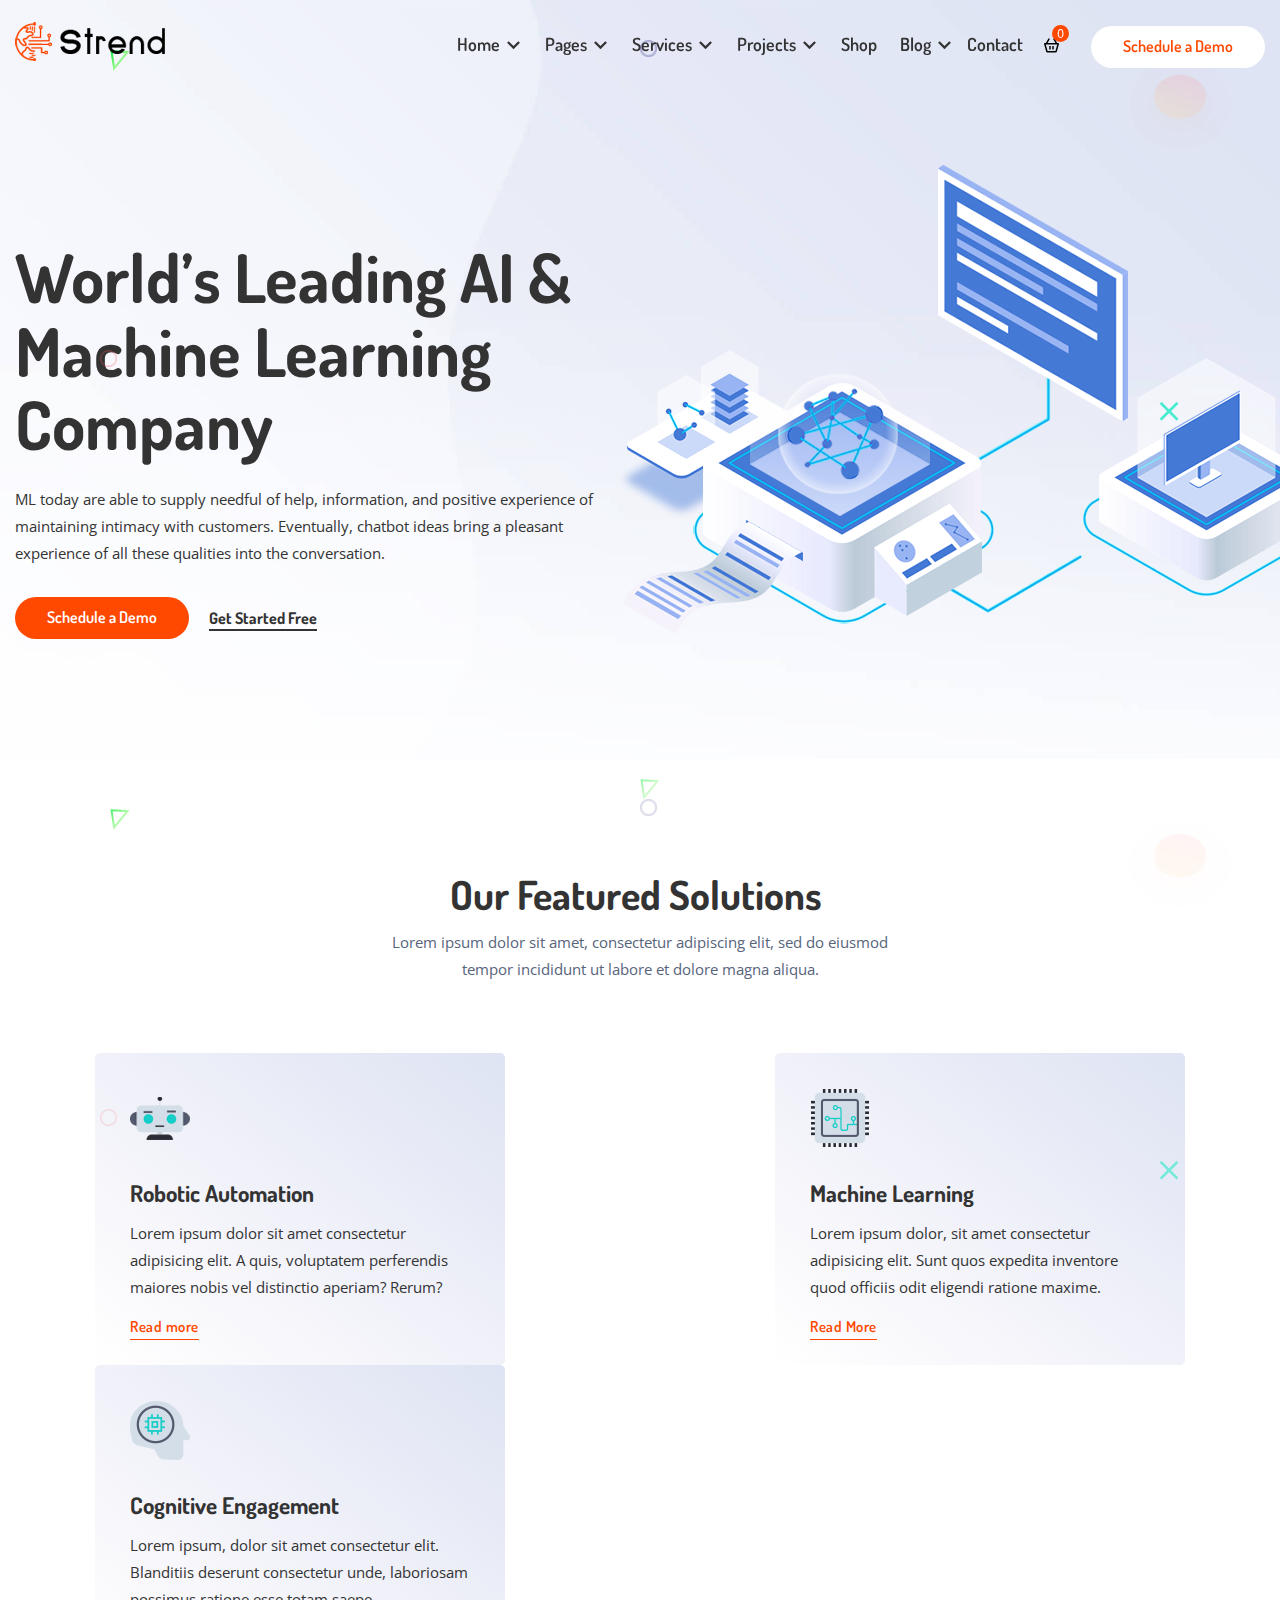
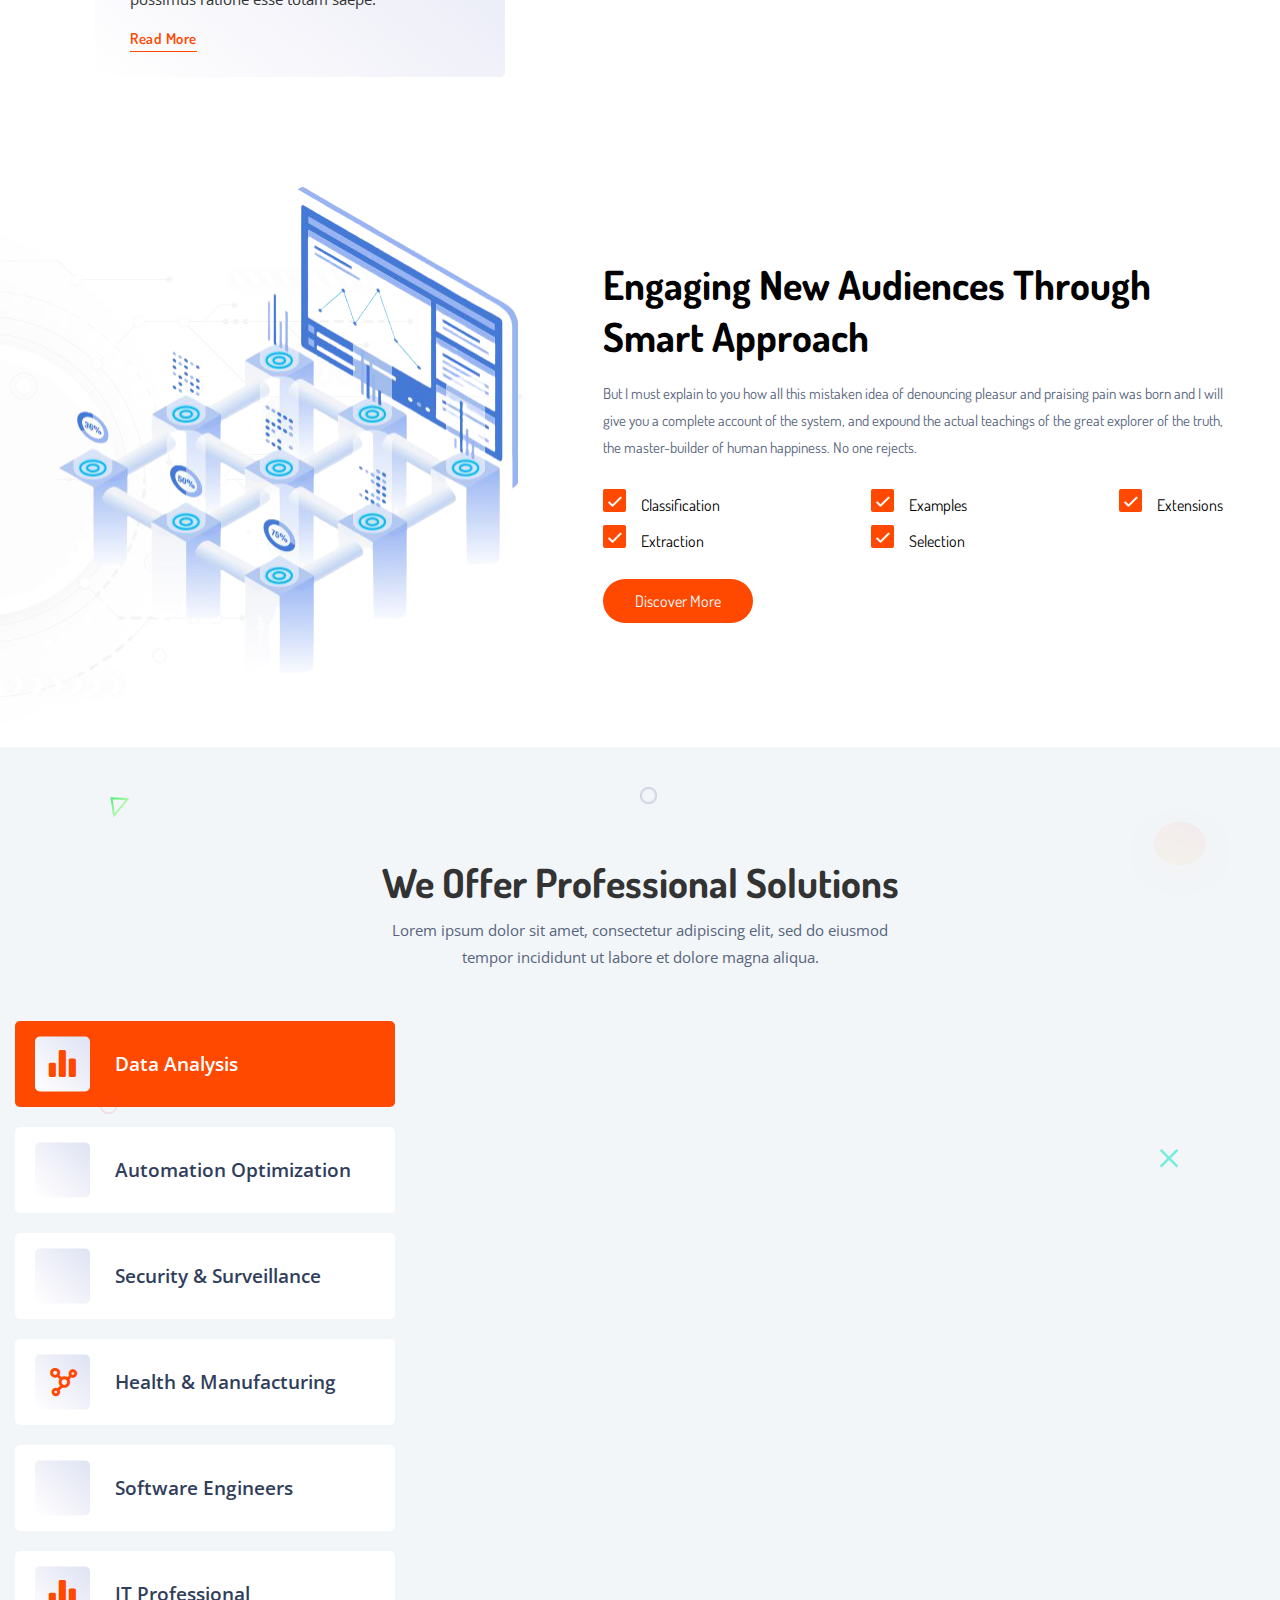
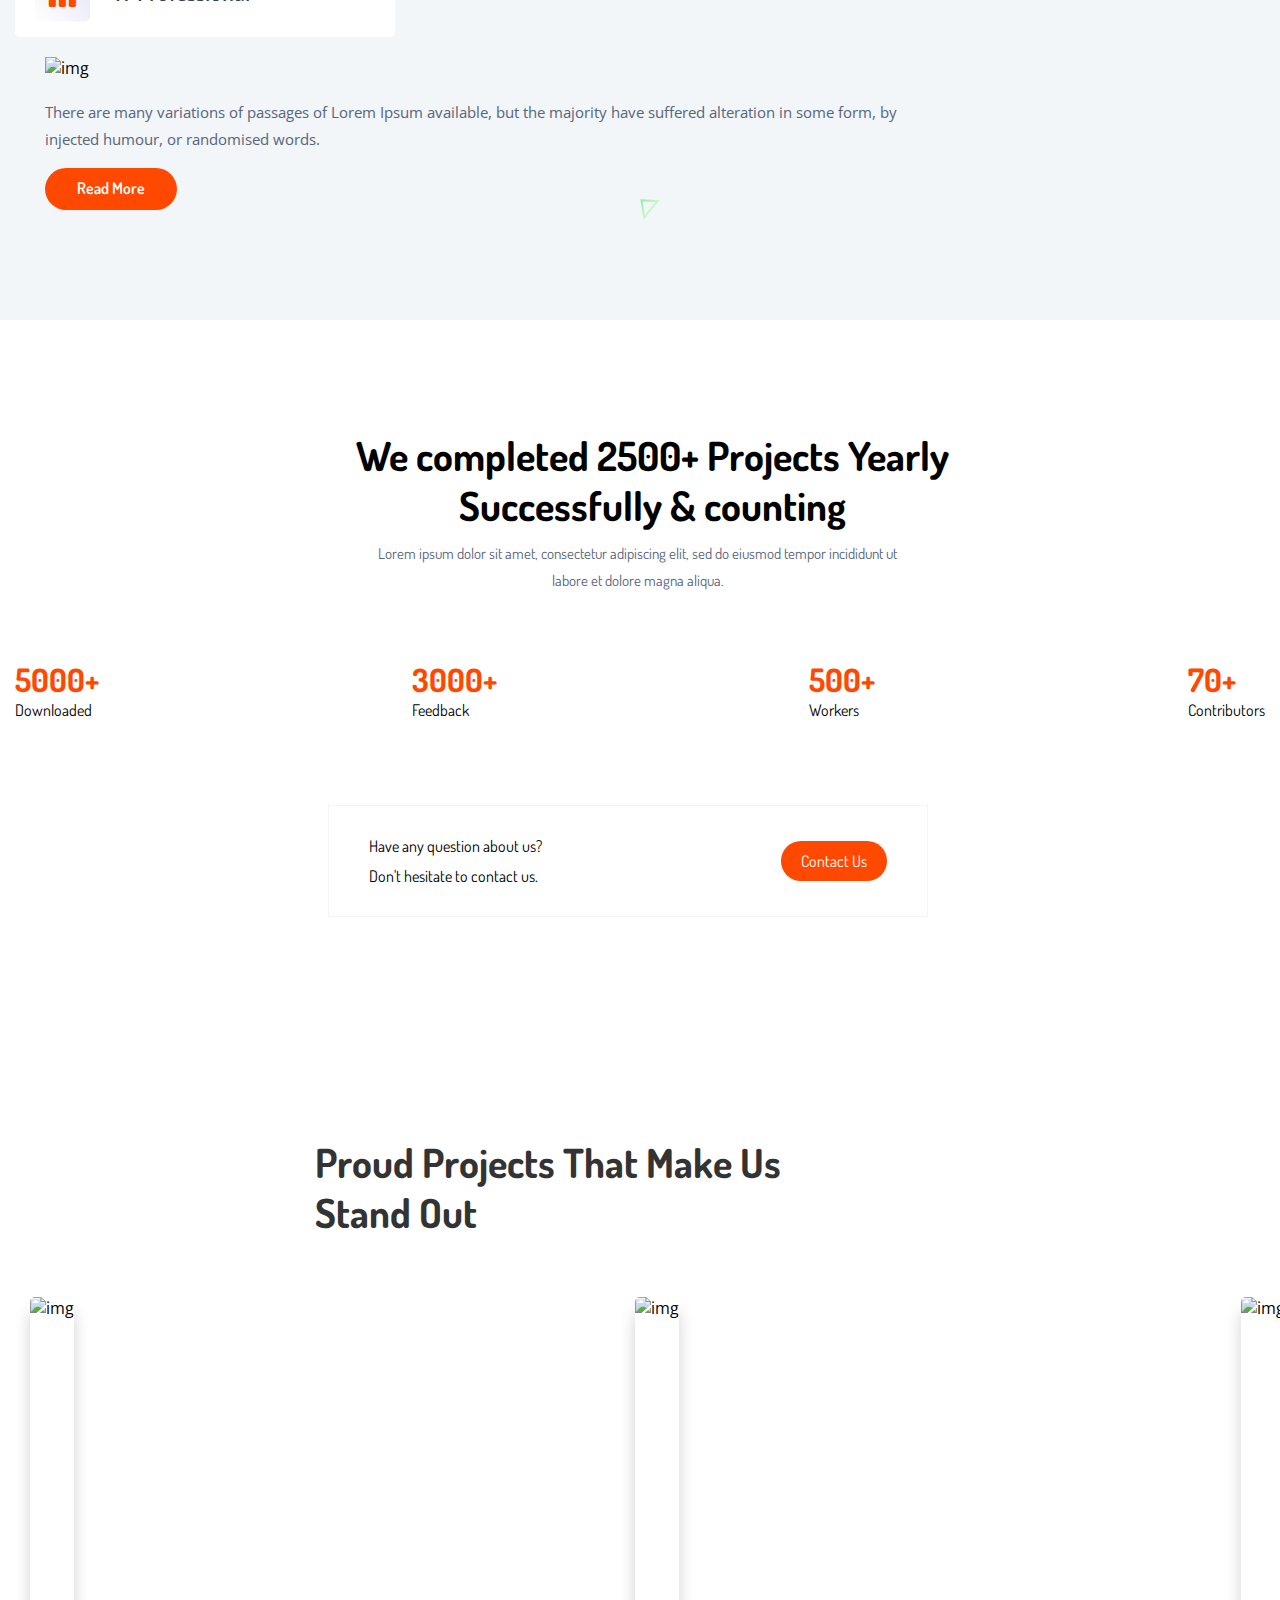
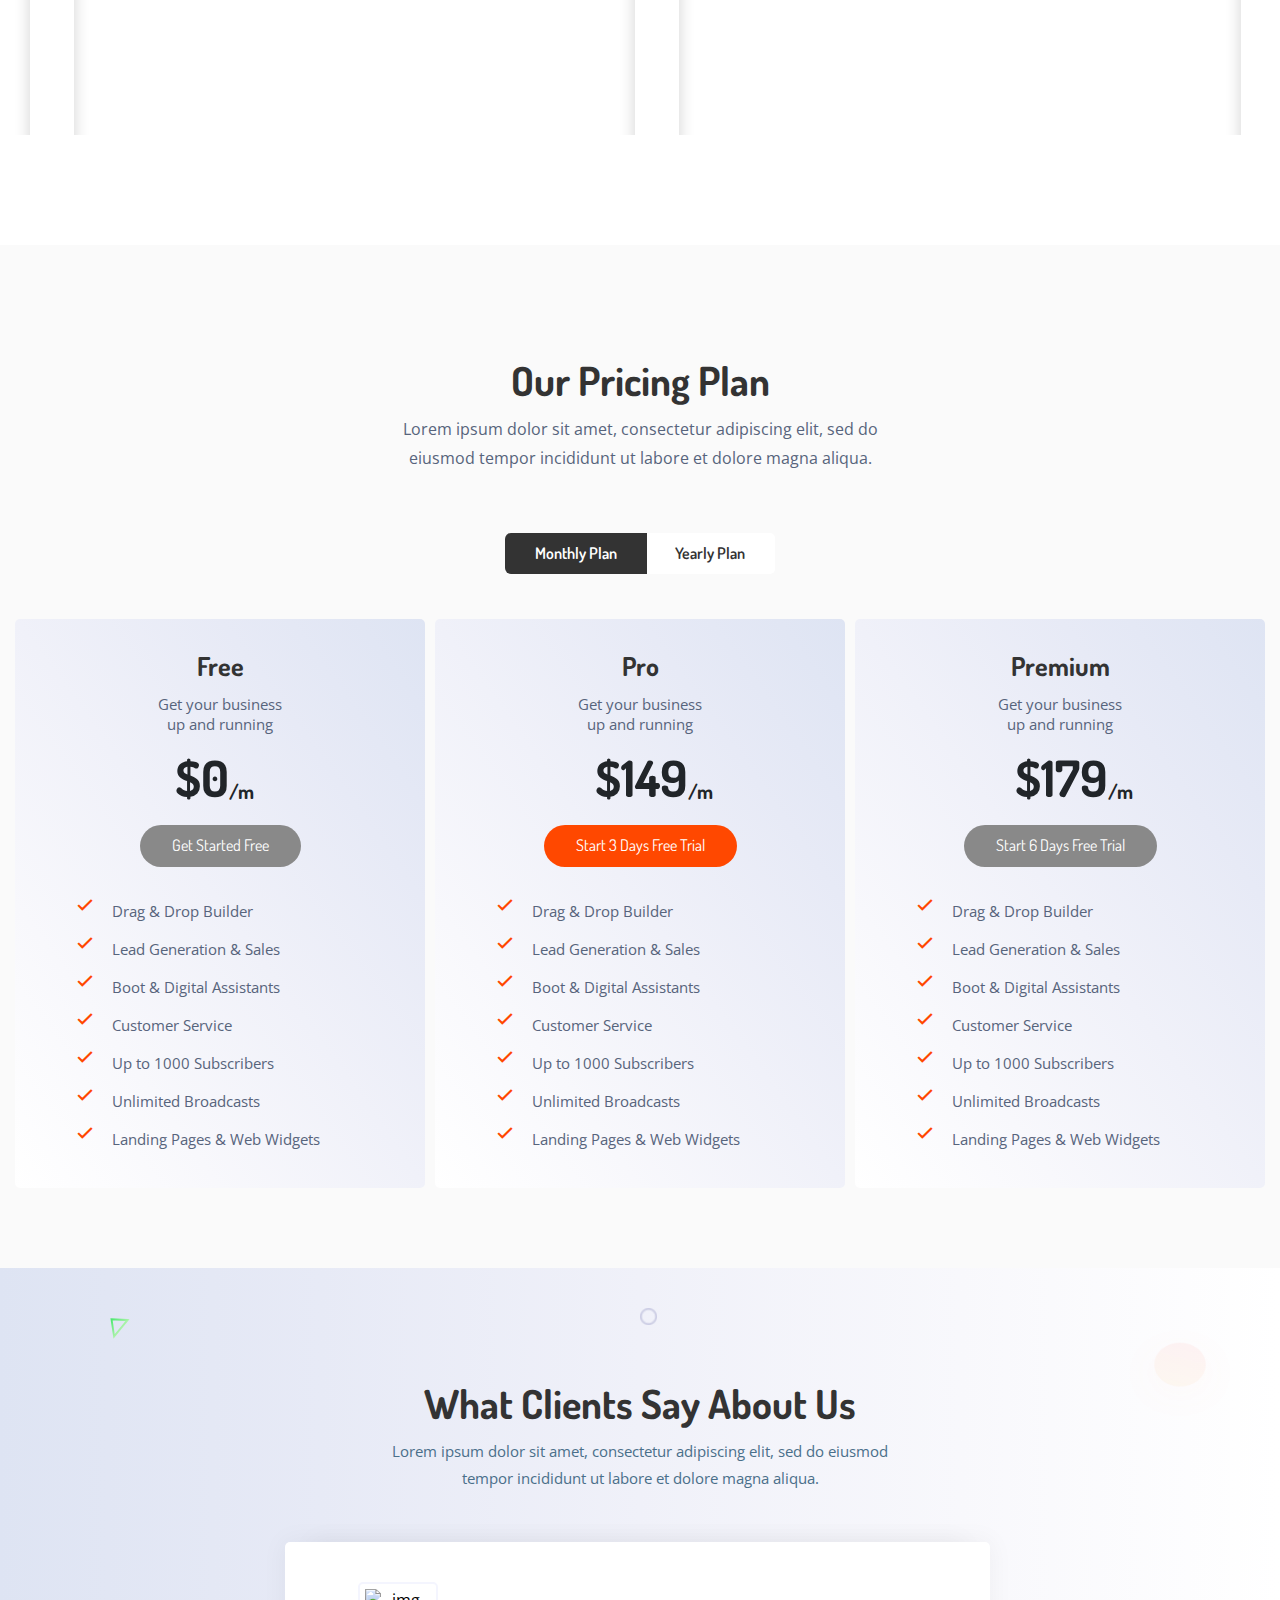
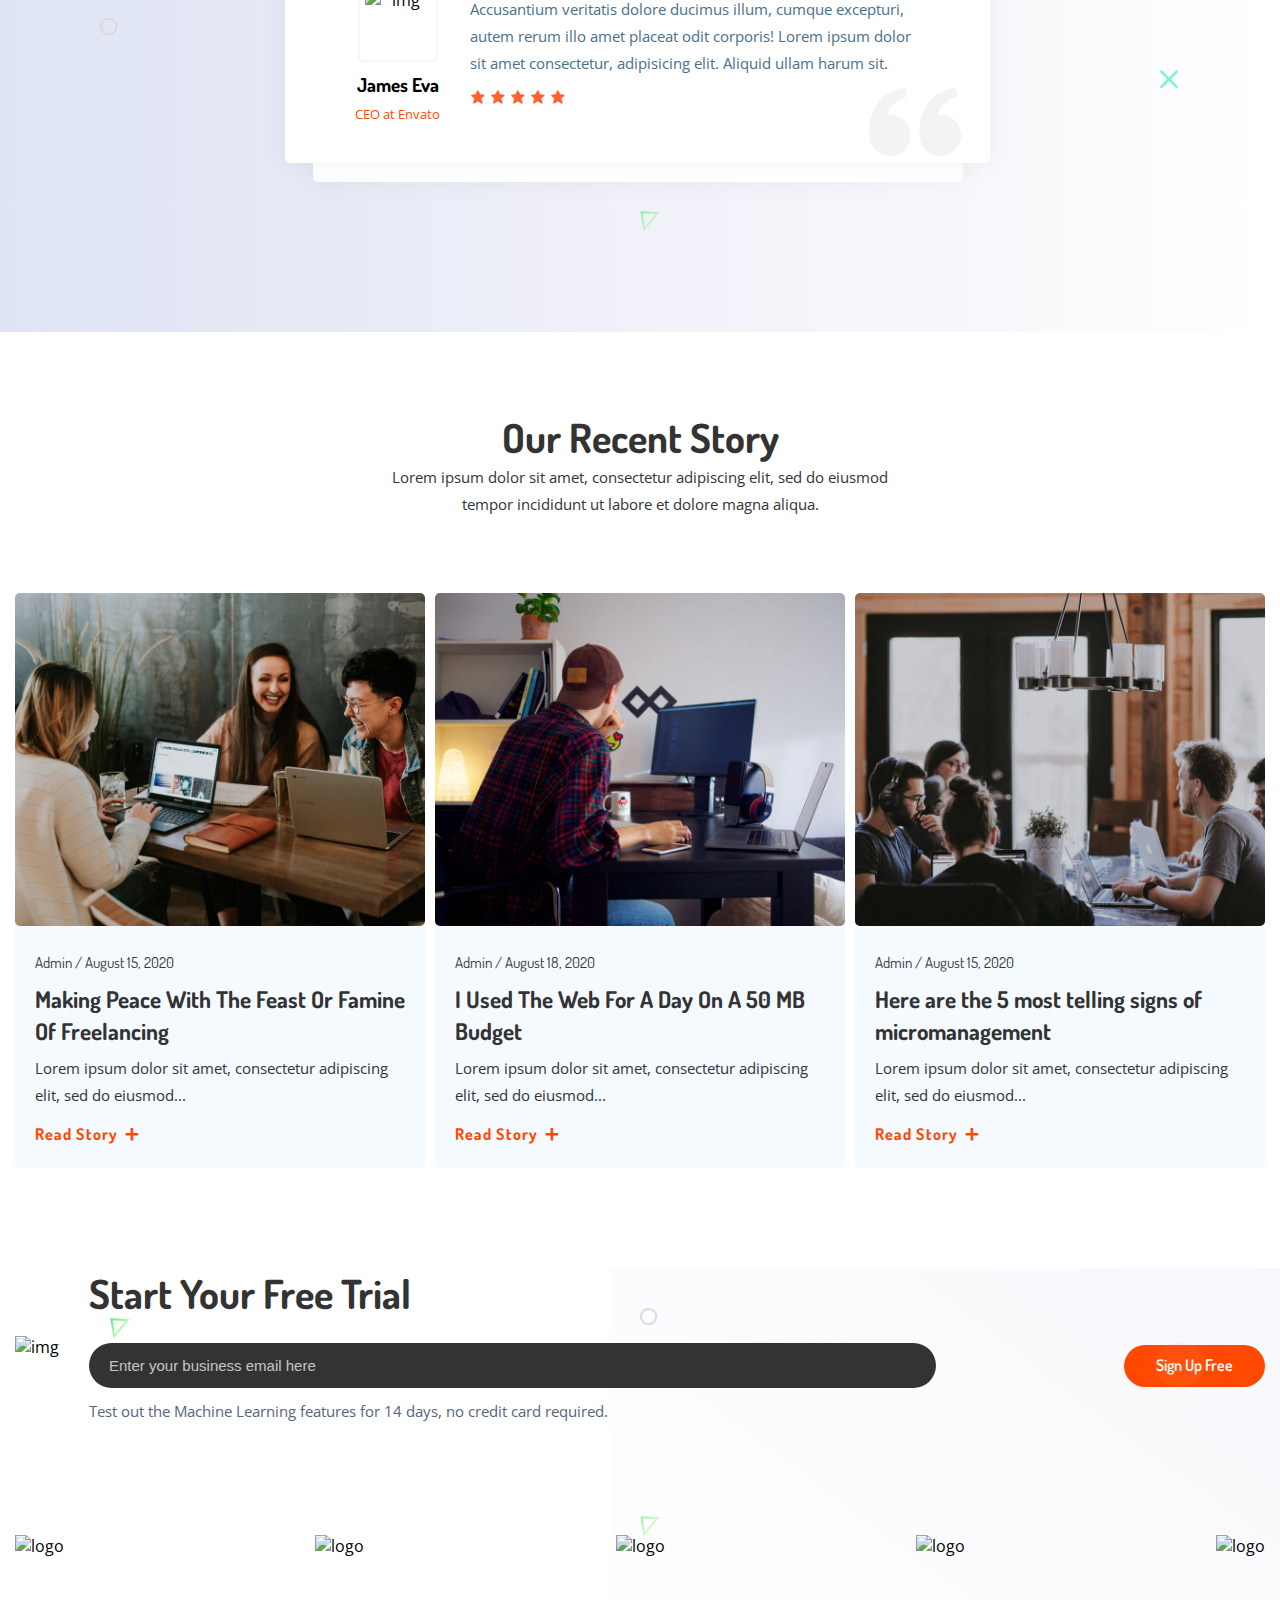
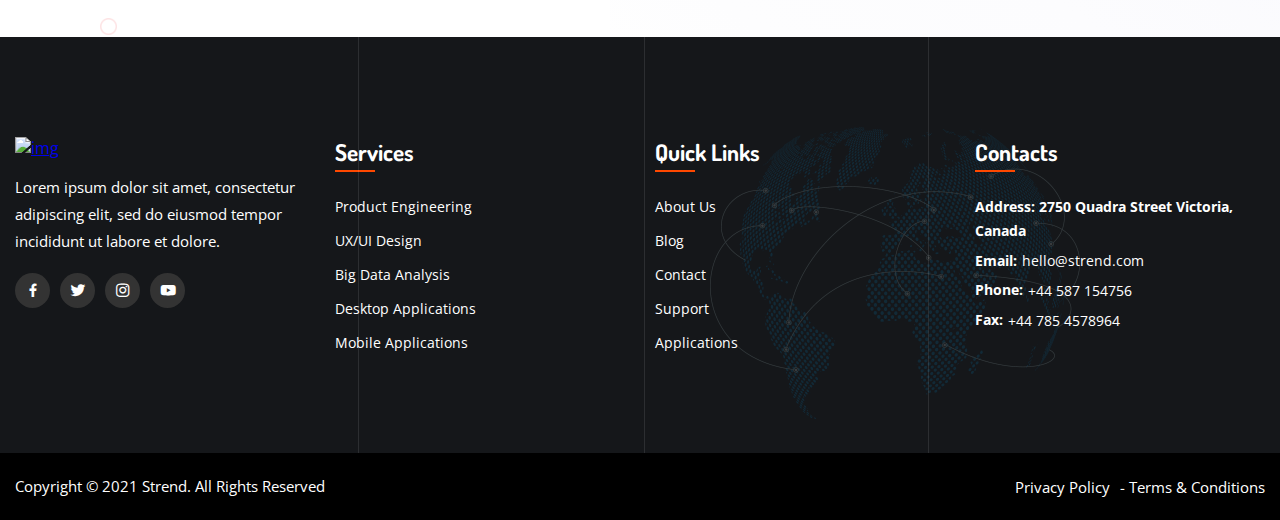
==== commit fb1ee150: "creatt" ====
--- a/index.html
+++ b/index.html
@@ -174,8 +174,8 @@
 
     <div class="hero">
       <div class="container">
-        <div class="hero__inner row">
-          <div class="hero__desc">
+        <div class="hero__inner row col-12">
+          <div class="hero__desc col-6">
             <h2 class="hero__title">World’s Leading AI & Machine Learning Company</h2>
             <p class="hero__text">
               ML today are able to supply needful of help,
@@ -192,7 +192,7 @@
             </div>
           </div>
 
-          <div class="hero__imgbox">
+          <div class="hero__imgbox col-6">
             <img class="hero__img-1" src="images/hero-img1.png" alt="hero-img">
             <img class="hero__img-2" src="images/hero-img2.png" alt="hero-img">
             <img class="hero__img-3" src="images/hero-img3.png" alt="hero-img">
